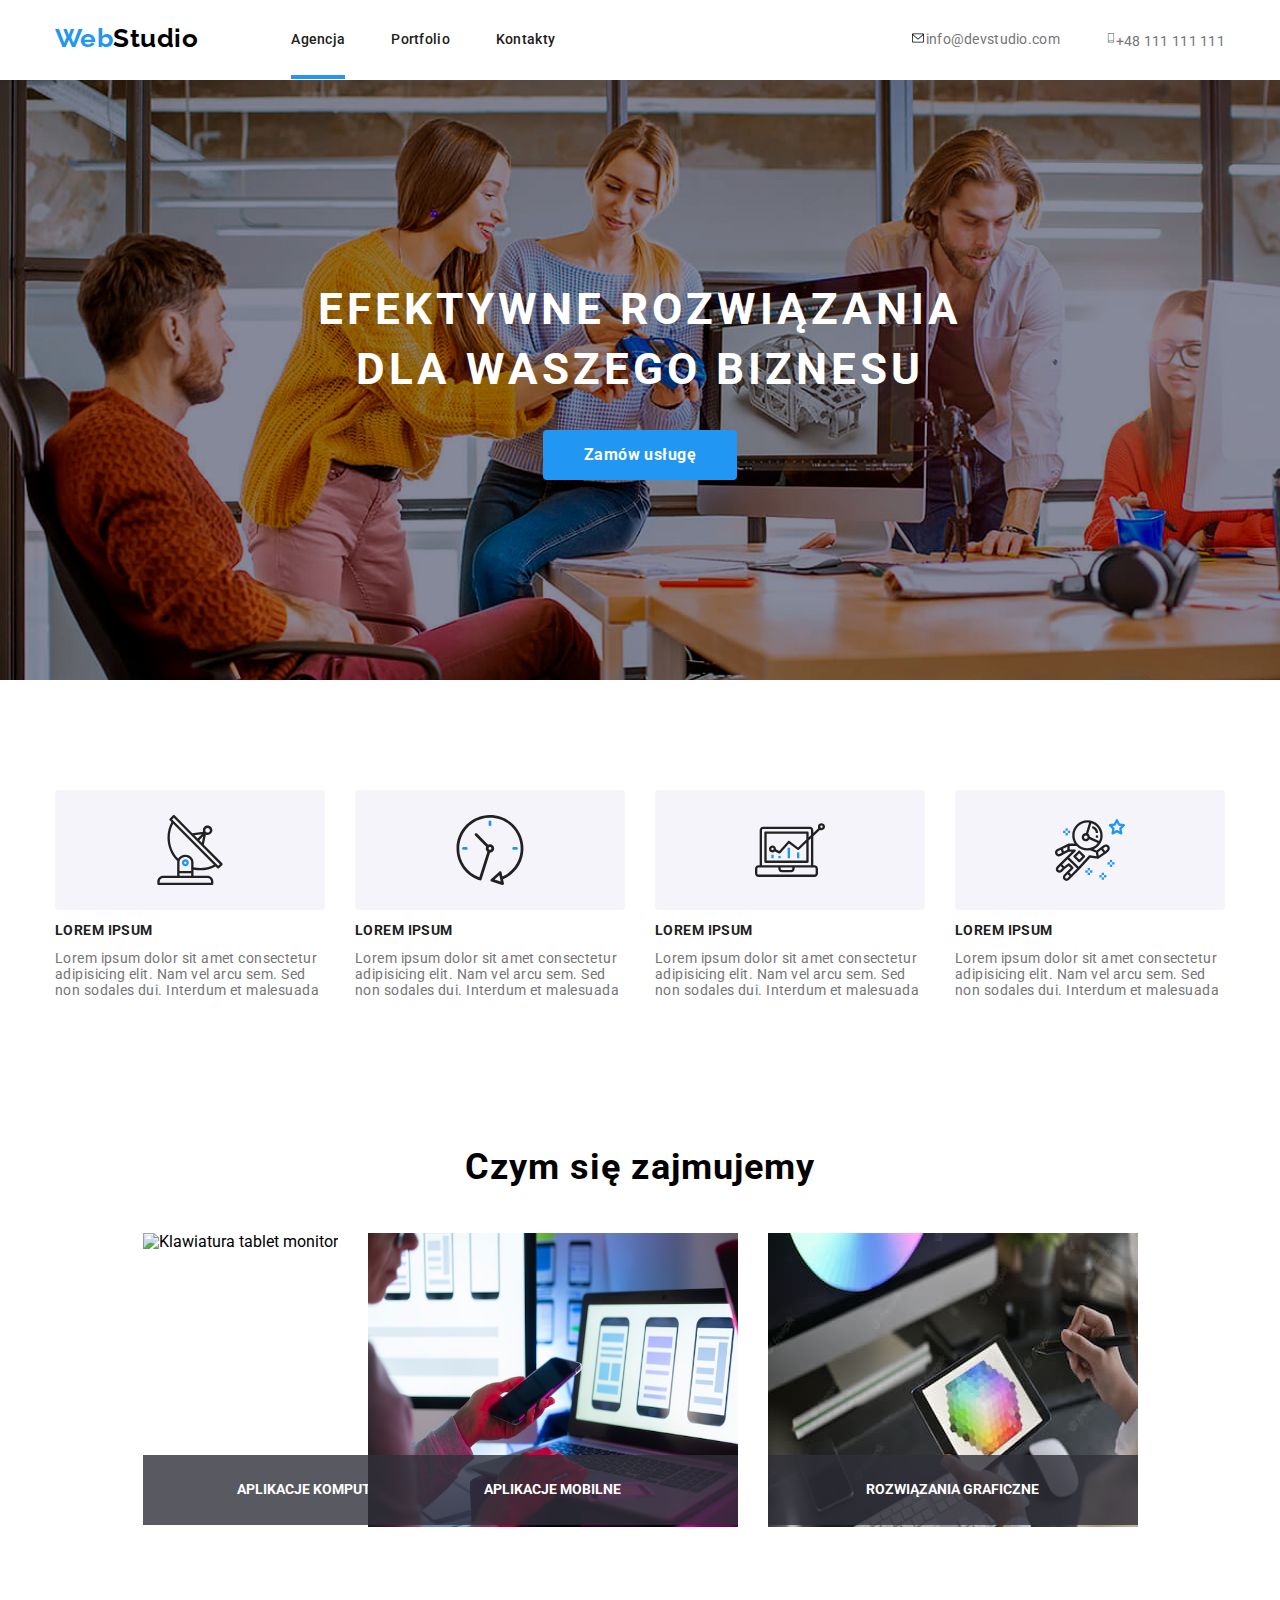
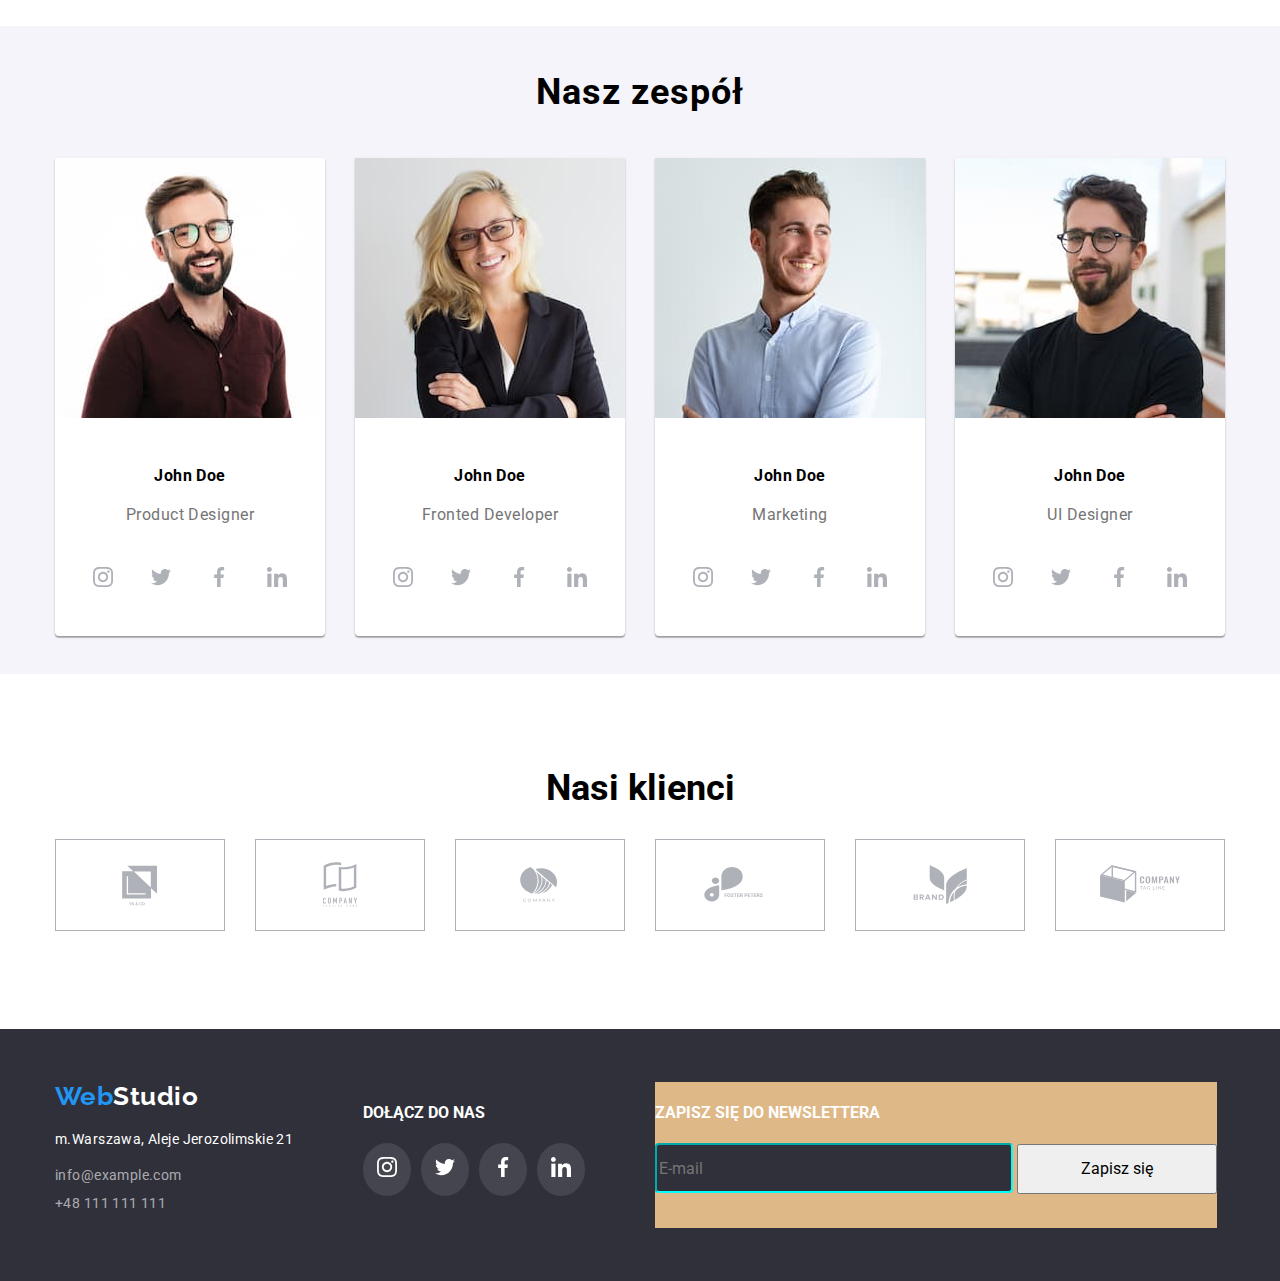
==== index.html @ 145e4785 "Add files via upload" ====
<!DOCTYPE html>
<html lang="pl">
<head>
    <meta charset="UTF-8">
    <meta http-equiv="X-UA-Compatible" content="IE=edge">
    <meta name="viewport" content="width=device-width, initial-scale=1.0">
    <title>Strona główna</title>
    <link rel="stylesheet" href="https://cdnjs.cloudflare.com/ajax/libs/modern-normalize/1.0.0/modern-normalize.min.css"/>
    <link rel="stylesheet" href="./css/styles.css" />
<link rel="preconnect" href="https://fonts.googleapis.com">
<link rel="preconnect" href="https://fonts.gstatic.com" crossorigin>
<link href="https://fonts.googleapis.com/css2?family=Raleway:wght@700&family=Roboto:wght@400;500;700;900&display=swap" rel="stylesheet">
</head>
<body>   
     <header>
        <section class="headcont">
            <div class="container">
                <div class="headerdiv">
                    <div class="headdiv">
                        <nav class="head1">
                            <a class="logoup nolink" href="./index.html">
                                <span class="logoup11">Web</span>
                                <span class="logoup12">Studio</span>
                            </a>
                            <ul>             
                                <li><a class="logoup2 nolink nolink-line" href="Agencja">Agencja</a></li>
                                <li><a class="logoup2 nolink" href="portfolio.html">Portfolio</a></li>
                                <li><a class="logoup2 nolink" href="kontakty">Kontakty</a></li>
                            </ul>
                        </nav>
                    </div>
                    <div class="headdiv">
                        <nav class="head2">
                            <ul class="head2list">
                                <li class="nolink-mail"><svg width="16px" height="12px"><use href="./images/icons.svg#icon-envelope"></use></svg><a class="logoup3 nolink" href="mailto:info@devstudio.com">info@devstudio.com</a></li>
                                <li><svg width="10px" height="16px"><use href="./images/icons.svg#icon-smartphone"></use></svg><a class="logoup3 nolink tel-link" href="tel:+48 111 111 111">+48 111 111 111</a></li>
                            </ul>
                        </nav>
                    </div>
                </div>
            </div>
        </section>
     </header>
     <main>
        <section class="sec1">
            <div class="container">
                <div class="div1sec1">
                    <div class="div1box">
                        <h1>efektywne rozwiązania dla waszego biznesu</h1>
                        <button class="sec1-button" type="button" data-modal-open>Zamów usługę</button>
                        <div class="backdrop is-hidden" data-modal>
                            <div class="modal">
                                <button class="modal-button-close" data-modal-close><span><svg width="11px" height="11px"><use href="/images/icons.svg#icon-vector"></use></svg></span></button>
                                <div class="modal-head">
                                    <h2>Zostaw swoje dane w formularzu poniżej</h2>
                                </div>                            
                                <div class="modal-one-div">
                                    <ul>
                                        <li>
                                            <form class="form-one">
                                                <fieldset class="fieldset">
                                                    <label class="label-one" for="name">Imię</label>
                                                    <svg class="label-one-svg" width="12px" height="12px"><use href="/images/icons.svg#icon-vector-name"></use></svg>
                                                    <input class="input-one"
                                                        type="text"
                                                        placeholder=""
                                                        id="name"
                                                    />
                                                </fieldset>
                                            </form>
                                        </li>
                                        <li>
                                            <form class="form-one">
                                                <fieldset class="fieldset">
                                                    <label class="label-one" for="name">Telefon</label>
                                                    <svg class="label-one-svg" width="13px" height="13px"><use href="/images/icons.svg#icon-vector-phone"></use></svg>
                                                    <input class="input-one"
                                                        type="text"
                                                        placeholder=""
                                                        id="name"
                                                    />
                                                </fieldset>
                                            </form>
                                        </li>
                                        <li>
                                            <form class="form-one">
                                                <fieldset class="fieldset">
                                                    <label class="label-one" for="name">Email</label>
                                                    <svg class="label-one-svg" width="15px" height="12px"><use href="/images/icons.svg#icon-vector-mail"></use></svg>
                                                    <input class="input-one"
                                                        type="text"
                                                        placeholder=""
                                                         id="name"
                                                    />
                                                </fieldset>
                                            </form>
                                        </li>
                                        <li>
                                            <form class="form-one">
                                                <fieldset class="fieldset-sec">
                                                    <label class="label-one" for="name">Komentarz</label>
                                                    <input class="input-sec"
                                                        type="text"
                                                        placeholder="tutaj cos trzeba manna"
                                                         id="name"
                                                    />
                                                </fieldset>
                                            </form>
                                        </li>
                                    </ul>
                                </div>
                                <div class="modal-two-div">
                                    <ul>
                                        <li><button width="40px" height="40px" background-color="black"></button></li>
                                        <li><p>oświadczam iz akceptuję<span>regulamin</span>i<span>poiltykę prywatności.</span></p></li>
                                    </ul>
                                </div>
                                <div class="modal-three-div">
                                    <button width="100px" height="200px">texsty iuu</button>
                                </div>                                
                            </div>
                        </div>
                    </div>
                </div>
            </div>
        </section>
        <section class="loremlistcont">
            <div class="container">
                <div class="loremlist">
                    <h2>h2niewidocznyh2</h2>
                    <ul>
                        <li>
                            <div class="lorembox">
                                <svg width="70px" height="70px"><use href="./images/icons.svg#icon-antenna"></use></svg>
                            </div>
                            <h3>Lorem ipsum</h3>
                            <p>Lorem ipsum dolor sit amet consectetur adipisicing elit.
                                Nam vel arcu sem. Sed non sodales dui. Interdum et malesuada</p>
                        </li>
                        <li>
                            <div class="lorembox">
                                <svg width="70px" height="70px"><use href="./images/icons.svg#icon-clock"></use></svg>
                            </div>
                            <h3>Lorem ipsum</h3>
                            <p>Lorem ipsum dolor sit amet consectetur adipisicing elit.
                                Nam vel arcu sem. Sed non sodales dui. Interdum et malesuada</p>
                        </li>
                        <li>
                            <div class="lorembox">
                                <svg width="70px" height="70px"><use href="./images/icons.svg#icon-diagram"></use></svg>
                            </div>
                            <h3>Lorem ipsum</h3>
                            <p>Lorem ipsum dolor sit amet consectetur adipisicing elit.
                                Nam vel arcu sem. Sed non sodales dui. Interdum et malesuada</p>
                        </li>
                        <li>
                            <diV class="lorembox">
                                <svg width="70px" height="70px"><use href="./images/icons.svg#icon-astronaut"></use></svg>
                            </diV>
                            <h3>Lorem ipsum</h3>
                            <p>Lorem ipsum dolor sit amet consectetur adipisicing elit.
                                Nam vel arcu sem. Sed non sodales dui. Interdum et malesuada</p>
                        </li>
                    </ul>
                </div>
            </div>
        </section>
        <section class="loremimg">
            <div class="container">
                <div class="loremimgdiv">
                    <h2>Czym się zajmujemy</h2>
                    <ul>
                        <li>
                            <img
                            src="images/pic1.jpg"
                            alt="Klawiatura tablet monitor"
                            width="370"
                            height="294"
                            />
                            <div class="lorem-img-foot">
                                <h3>aplikacje komputerowe</h3>
                            </div>
                        </li>
                        <li>
                            <img
                            src="images/pic2.jpg"
                            alt="smartfon laptop"
                            width="370"
                            height="294"
                            />
                            <div class="lorem-img-foot">
                                <h3>aplikacje mobilne</h3>
                            </div>
                        </li>
                        <li>
                            <img
                            src="images/pic3.jpg"
                            alt="tablet"
                            width="370"
                            height="294"
                            />
                            <div class="lorem-img-foot">
                                <h3>rozwiązania graficzne</h3>
                            </div>
                        </li>
                    </ul>
                </div>
            </div>
        </section>
        <section class="teamcont">
            <div class="container">
                <div class="teamdiv">
                    <h2>Nasz zespół</h2>
                    <ul class="teamdivdown">
                        <li>
                            <img src="images/img1.jpg" 
                                alt="mężczyzna" 
                                width="270"
                                height="260"                  
                            />
                            <h3>John Doe</h3>
                            <p>Product Designer</p>
                            <ul class="teamdivsvg">
                                <li><svg width="20px" height="20px"><use href="./images/icons.svg#icon-instagram"></use></svg></li>
                                <li><svg width="20px" height="20px"><use href="./images/icons.svg#icon-twitter"></use></svg></li>
                                <li><svg width="20px" height="20px"><use href="./images/icons.svg#icon-facebook"></use></svg></li>
                                <li><svg width="20px" height="20px"><use href="./images/icons.svg#icon-linkedin"></use></svg></li>
                            </ul>
                        </li>
                        <li>
                            <img src="images/img2.jpg" 
                                alt="kobieta" 
                                width="270"
                                height="260"                  
                            />
                            <h3>John Doe</h3>
                            <p>Fronted Developer</p>
                            <ul class="teamdivsvg">
                                <li><svg width="20px" height="20px"><use href="./images/icons.svg#icon-instagram"></use></svg></li>
                                <li><svg width="20px" height="20px"><use href="./images/icons.svg#icon-twitter"></use></svg></li>
                                <li><svg width="20px" height="20px"><use href="./images/icons.svg#icon-facebook"></use></svg></li>
                                <li><svg width="20px" height="20px"><use href="./images/icons.svg#icon-linkedin"></use></svg></li>
                            </ul>
                        </li>
                        <li>
                            <img src="images/img3.jpg" 
                                alt="mężczyzna" 
                                width="270"
                                height="260"                  
                            />
                            <h3>John Doe</h3>
                            <p>Marketing</p>
                            <ul class="teamdivsvg">
                                <li><svg width="20px" height="20px"><use href="./images/icons.svg#icon-instagram"></use></svg></li>
                                <li><svg width="20px" height="20px"><use href="./images/icons.svg#icon-twitter"></use></svg></li>
                                <li><svg width="20px" height="20px"><use href="./images/icons.svg#icon-facebook"></use></svg></li>
                                <li><svg width="20px" height="20px"><use href="./images/icons.svg#icon-linkedin"></use></svg></li>
                            </ul>
                        </li>
                        <li>
                            <img src="images/img4.jpg" 
                                alt="mężczyzna" 
                                width="270"
                                height="260"                  
                            />
                            <h3>John Doe</h3>
                            <p>UI Designer</p>
                            <ul class="teamdivsvg">
                                <li><svg width="20px" height="20px"><use href="./images/icons.svg#icon-instagram"></use></svg></li>
                                <li><svg width="20px" height="20px"><use href="./images/icons.svg#icon-twitter"></use></svg></li>
                                <li><svg width="20px" height="20px"><use href="./images/icons.svg#icon-facebook"></use></svg></li>
                                <li><svg width="20px" height="20px"><use href="./images/icons.svg#icon-linkedin"></use></svg></li>
                            </ul>
                        </li>
                    </ul>
                </div>
            </div>
        </section>
        <section class="castomerscont">
            <div class="container">
                <div class="castomerscontdiv">
                    <h2>Nasi klienci</h2>
                    <ul>
                        <li><svg width="170px" height="92px"><use href="./images/icons.svg#logo1"></use></svg></li>
                        <li><svg width="170px" height="92px"><use href="./images/icons.svg#icon-Logo2"></use></svg></li>
                        <li><svg width="170px" height="92px"><use href="./images/icons.svg#icon-Logo3"></use></svg></li>
                        <li><svg width="170px" height="92px"><use href="./images/icons.svg#icon-Logo4"></use></svg></li>
                        <li><svg width="170px" height="92px"><use href="./images/icons.svg#icon-Logo5"></use></svg></li>
                        <li><svg width="170px" height="92px"><use href="./images/icons.svg#icon-Logo6"></use></svg></li>
                    </ul>
                </div>
            </div>
        </section>
     </main>
     <footer>
        <section class="footcont">
            <div class="container">
                <div class="footdiv">
                    <div class="footdivone">
                        <a class="logodown nolink" href="./index.html">
                            <span class="logodown11">Web</span>
                            <span class="logodown12">Studio</span>
                        </a>
                        <ul class="logodownlist">
                            <li><address><p class="logodown2 downaddres nolink">m.Warszawa, Aleje Jerozolimskie 21</p></address></li>
                            <li><a class="logodown2 downkontakt nolink" href="mailto:info@example.com">info@example.com</a></li>
                            <li><a class="logodown2 downkontakt nolink" href="tel:+48 111 111 111">+48 111 111 111</a></li>
                        </ul>
                    </div>
                    <div class="footdivtwo">
                        <h4>dołącz do nas</h4>
                        <ul class="">
                            <li><svg width="20px" height="20px"><use href="./images/icons.svg#icon-instagram2"></use></svg></li>
                            <li><svg width="20px" height="20px"><use href="./images/icons.svg#icon-twitter2"></use></svg></li>
                            <li><svg width="20px" height="20px"><use href="./images/icons.svg#icon-facebook2"></use></svg></li>
                            <li><svg width="20px" height="20px"><use href="./images/icons.svg#icon-linkedin2"></use></svg></li>
                        </ul>
                    </div>
                    <div class="foot-div-three">
                        <h4>zapisz się do newslettera</h4>
                        <input
                        type=""
                        placeholder="E-mail"
                        id="">
                        <button>Zapisz się</button>

                    </div>
                </div>
            </div>
        </section>

     </footer>
     <script src="./js/modal.js"></script>
</body>
</html>
---- css/styles.css ----
/* KOLORY  */
:root {
    --color1: rgba(175, 177, 184, 1);
    --color-blue: rgba(33, 150, 243, 1);
}


.container {
    margin: 0 auto;
    inline-size: 100%;
    max-inline-size: 1200px;
    padding: 0 15px;
}

                        /* HEADER  */


.nolink {
    text-decoration: none;
    position: relative;
}
.nolink-line::after {
    content:"";
    position: absolute;
    background-color: var(--color-blue);
    left: 0;
    width: 100%;
    height: 4px;
    bottom: -32px;

}
.headcont {
    /* background-color: aqua; */
    height: 80px;
    display: flex;
    align-items: center;
    
}
.headerdiv {
    display: flex;
    justify-content: space-between;
    font-family: 'Roboto', sans-serif;
}
.headdiv {
    /* background-color:bisque; */
    /* display: inline; */
    /* display: flex; */
}
.headdiv ul {
    list-style: none;
    padding: 0;
    display: flex;
    gap: 46px;
    text-decoration: none;
}
.logohead {
    text-decoration: none;
}
.logoright {
    text-decoration: none;
}

.head1 {
    display: flex;
    align-items: center;
    /* flex-direction: row; */
    /* align-items: baseline; */
    gap: 93px;
    
}
.head2 {
    /* background-color: darkslateblue; */
    
}
.head2list {
    /* background-color: cornsilk; */
}
.logoup {
    font-family: 'Raleway', sans-serif;
    font-size: 26px;
    font-weight: 700;
    letter-spacing: 0.03rem;
    display: flex;
}

.logoup11 {
    color: #2196F3;
}
.logoup12 {
    color: #000000;
}
.logoup2 {
    color: #212121;
    font-weight: 500;
    font-size: 14px;
    line-height: 0.875px;
    /* line-height: 16px; */
    letter-spacing: 0.02em;
}
.logoup3 {
    color: #757575;
    font-size: 500;
    font-size: 14px;
    line-height: 0.875;
    /* line-height: 16px; */
    letter-spacing: 0.02em;
}
.logoup2:hover {
    color: #2196F3;
}
.logoup3:hover {
    color: #2196F3;
}
.nolink-mail {
    /* background-color: darkseagreen; */
    /* gap: 30px; */
    /* position: relative; */
}
.nolink-mail::after {
    background-color: darkred;
    width: 100%;
    height: 100%;
}
/* .nolink-mail::before {
    content: url();
    position: absolute;
    width: 16px;
    height: 12px;
    background-image: url(/images/icons.svg#icon-envelope);
    fill:#000000;
    background-color: #757575;
} */


                        /* FOOTER  */



.footcont {
    height: 252px;
    background-color: #2F303A;
    display: flex;
    /* justify-content:left; */
    align-items: center;
}
.footdiv {
    font-family: 'Roboto', sans-serif;
    /* background-color: blueviolet; */
    display: flex;
    gap: 70px;
    

}

.footdivone {
    /* background-color: blanchedalmond; */
}
.logodown {
    font-family: 'Raleway', sans-serif;
    font-size: 26px;
    font-weight: 700;
    letter-spacing: 0.03rem;
    display: flex;
}

.logodown11 {
    color: #2196F3;
}
.logodown12 {
    color: #ffffff;
}
.logodownlist li {
    margin-top: 9px;
}
.downaddres {
    color: #ffffff;
    font-style: normal;
    font-size: 14px;
    line-height: 1.71;
    /* line-height: 24px; */
    letter-spacing: 0.03em;

}
.downkontakt {
    color: rgba(255, 255, 255, 0.6);
    font-size: 14px;
    line-height: 0.583;
    /* line-height: 24px; */
    letter-spacing: 0.03em;

}
.logodown2:hover {
    color: #2196F3;
}
.footdivone ul {
    list-style: none;
    text-decoration: none;
    padding: 0;
}

.footdivtwo {
    /* background-color: coral; */
}
.footdivtwo h4 {
    text-transform: uppercase;
    color: #ffffff;
}
.footdivtwo ul {
    list-style: none;
    padding: 0;
    display: flex;
    gap: 10px;
}
.footdivtwo li {    
    padding: 14px;
    /* border: 1px solid red; */
    border-radius: 50%;
    background-color: rgba(255, 255, 255, 0.1);
}
.footdivtwo li:hover {
    background-color: #2196F3;
}

.footdivtwo svg {
    
}
.footdown li {}


.foot-div-three {
    background-color: burlywood;
}
.foot-div-three h4 {
    text-transform: uppercase;
    color: #ffffff;
}
.foot-div-three input {
    width: 358px;
    height: 50px;
    border-radius: 4px;
    border-color: aqua;
    background-color:#2F303A;
}
.foot-div-three button {
    width: 200px;
    height: 50px;
}



                        /* MAIN  */

                        /* SEKCJA 1 */

.sec1 {
    /* background-color: dimgray; */
    background: #2F303A;
    background-image: url(/images/imgback.jpg);
    background-size: cover;
    background-repeat: no-repeat;
    /* background-color: rgba(47, 48, 58, 1); */
    height: 600px;
    display: flex;
    align-items: center;
    justify-content: center;
}


.div1sec1 {
    text-align: center;
    align-items: center;
}
.div1box {
    /* align-items: center; */
    font-family: 'Roboto', sans-serif;
    /* max-width: 696px; */
}
.div1sec1 h1 {

    text-transform: uppercase;
    letter-spacing: 0.25rem;
    /* line-height: 60px; */
    font-size: 44px;
    line-height: 1.36;
    color: #FFFFFF; 
    margin: 0 auto 30px auto;
    max-inline-size: 696px;
}
.sec1-button {
    font-size: 16px;
    font-weight: 700;
    color:#FFFFFF;
    background-color: #2196F3;
    cursor: pointer;
    padding: 10px 41px;
    border-radius: 4px;  
    border: none;
    letter-spacing: 0.03em;
    font-family: inherit;
    line-height:1.875;
}







             /* MODAL  */
.backdrop {
    position: fixed;
    left: 0;
    top: 0;
    width: 100%;
    height: 100%;
    background-color: rgba(0 0 0/ .2 );
    transition: transform 0.25s;
    display: flex;

}
.is-hidden {
    /* display: none; */
    transform: translateX(-100%);
}
.modal {
    font-family: 'Roboto', sans-serif;
    width: 528px;
    height: 581px;
    border-radius: 4px;
    background-color: #ffffff;
    margin: auto;
    position: relative;

}
.modal-button-close {
    cursor: pointer;
    width: 30px;
    height: 30px;
    border-radius: 50%;
    background-color: #ffffff;
    border-color: rgba(0, 0, 0, 0.1);
    position: absolute;
    right: 8px;
    top: 8px;
    
}

.modal-head {
    background-color: burlywood;
    margin-top: 40px;
}
.modal-head h2 {
    font-size: 20px;
}


.modal-one-div ul {
    list-style: none;
    padding: 0;
}
.modal-one-div li {
    margin-top: 28px;
}
.form-one {
    background-color: darkgreen;
    display: flex;
    justify-content: center;
}
.fieldset {
    background-color: chocolate;
    border-color: var(--color-blue);
    border-radius: 4px;
    margin: 0;
    padding: 0;
    border: 0;
    width: 448px;
    height: 40px;
    display: flex;
    align-items: center;
    position: relative;
}
.fieldset-sec {
    background-color: rgb(30, 57, 210);
    border-color: var(--color-blue);
    border-radius: 4px;
    margin: 0;
    padding: 0;
    border: 0;
    width: 448px;
    height: 120px;
    display: flex;
    align-items: center;
    position: relative;
}

.input-one {
    margin-left: 15px;
    width: 150px;
    height: 16px;
    border-radius: 4px;
    border-color: goldenrod;
}

.input-sec {
    font-size: 12px;
    text-align:start;
    width: 416px;
    height: 96px;
    margin-left: 15px;
    /* width: 150px;
    height: 16px; */
    border-radius: 4px;
    border-color: goldenrod;
}
.label-one {
    position: absolute;
    top: -16px;
    font-size: 12px;
}
.label-one-svg {
    margin-left: 15px;
}

.modal-two-div {
    background-color: antiquewhite;
}
.modal-two-div ul {
    list-style: none;
    display: flex;
    align-items: center;
}



.modal-three-div {
    background-color: aquamarine;
}
.modal-three-div button {
    width: 200px;
    height: 50px;
    border-radius: 4px;
    font-family: inherit;
    font-size: 16px;
    background-color: rgba(33, 150, 243, 1);
    color: #ffffff;
}











                        /* SEKCJA 2 */






.loremlistcont {
    /* background-color: beige; */
    display: flex;
    justify-content: center;
    align-items: center;
    margin-top: 94px;
    /* margin-bottom: 94px; */
}
.loremlist {
    font-family: 'Roboto', sans-serif;
    /* display: block; */
    
}
.loremlist h2 {
    display: none;

}
.loremlist ul {
    /* background-color: #486548; */
    list-style: none;
    display: flex;
    padding: 0;
    gap: 30px;
}
.loremlist h3 {
    color: #212121;
    font-size:14px;
    line-height: 0.875;
    /* line-height: 16px; */
    letter-spacing: 0.03em;
    text-transform: uppercase;
    /* margin-block-end: 10px; */
}
.loremlist p {
    color: #757575;
    font-size: 14px;
    letter-spacing: 0.03em;

}
.loremlist li {
    /* background-color: #457812; */
    /* width: 270px; */

}

.lorembox {
    /* background-color: #254721; */
    display: flex;
    justify-content: center;
    align-items: center;
    width: 270px;
    height: 120px;
    background: #F5F4FA;
    border-radius: 4px;
}



                        /* SEKCJA 3 */



.loremimg {
    margin-top: 94px;
    /* background-color:darkgrey; */
    display: flex;
    justify-content: center;
}
.loremimgdiv {
    /* background-color: gold; */
    font-family: 'Roboto', sans-serif;
    text-align: center;
}
.loremimgdiv h2 {
    font-size: 36px;
    /* line-height: 42px; */
    line-height: 0.857;
    letter-spacing: 0.03em;
    margin-block-end: 50px;
}
.loremimgdiv ul {
    list-style: none;
    display: flex;
    justify-content: center;
    gap: 30px;
    padding: 0;
    margin-bottom: 94px;
}
.loremimgdiv img {
    position: relative;
}
.lorem-img-foot {
    /* background-color: darksalmon; */
    background-color: rgba(47, 48, 58, 0.8);
    width: 370px;
    height: 70px;
    position: absolute;
    /* z-index: 1; */
    top: 1455px;
    display: flex;
    align-items: center;
    justify-content: center;
}
.lorem-img-foot h3 {
    color: rgba(255, 255, 255, 1);
    text-transform: uppercase;
    font-size: 14px;
    line-height: 0.85;
}




                        /* SEKCJA 4 */




.teamcont {
    /* background-color: blanchedalmond; */
    background: #F5F4FA;
    display: flex;
    justify-content: center;
    align-items: center;
    height: 648px;
}
.teamdiv {
    /* margin-block: 94px; */
    /* background-color: rgb(121, 45, 45); */
    font-family: 'Roboto', sans-serif;
}
.teamdivdown {
    gap: 30px;
}
.teamdiv h2 {
    text-align: center;
    font-size: 36px;
    line-height: 0.857;
    /* line-height: 42px; */
    letter-spacing: 0.03em;
    margin-block-end: 50px;
}
.teamdiv ul {
    list-style: none;
    display: flex;
    justify-content: center;
    /* gap: 30px; */
    padding: 0;
}

.teamdiv li {
    box-shadow: 0px 1px 3px rgba(0, 0, 0, 0.12), 0px 1px 1px rgba(0, 0, 0, 0.14), 0px 2px 1px rgba(0, 0, 0, 0.2);
    border-radius: 0px 0px 4px 4px;
    background-color: #ffffff;
    text-align: center;
}

.teamdiv h3 {
    font-size: 16px;
    line-height: 0.842;
    /* line-height: 19px; */
    letter-spacing: 0.03em;
    padding-top: 30px;
    padding-bottom: 10px;
}
.teamdiv p {
    font-size: 16px;
    line-height: 0.842;
    /* line-height: 19px; */
    letter-spacing: 0.03em;
    color:#757575;
    padding-bottom: 16px;
}

.teamdivsvg {
    /* background-color: cadetblue; */
    margin-bottom: 30px; 
    gap: 10px;
}
.teamdivsvg li {
    /* border: 1px solid rgb(152, 146, 158); */
    border-radius: 50%;
    padding: 14px;
    box-shadow: none;
    }
.teamdivsvg li:hover {
    background-color: #2196F3;
    fill: #ffffff;
}
.teamdivsvg li:hover svg {
    fill: #ffffff;
}
.teamdivsvg svg {
    fill: #AFB1B8;
}
/* .teamdivsvg svg:hover {
    fill: #FFFFFF;
    fill: blueviolet;
} */









                        /* SEKCJA 5 */
.castomerscont {
    /* background-color: aquamarine; */
    font-family: 'Roboto', sans-serif;
    /* height: 350px; */
    display: flex;
    justify-content: center;
    align-items: center;
}
.castomerscontdiv {
    /* background-color: azure; */
    text-align: center;
    margin: 94px 0;
}
.castomerscontdiv h2 {
    font-size: 36px;
}
.castomerscontdiv ul {
    /* background-color: bisque; */
    list-style: none;
    padding: 0;
    display: flex;
    justify-content: space-between;
}
.castomerscontdiv svg {
    border:1px solid #AFB1B8;
    fill: #AFB1B8;
}
.castomerscontdiv svg:hover {
    border: solid 1px #2196F3;
    fill: var(--color-blue);
    /* fill: #2196f3; */
}





                            /* PORTFOLIO  */


                            /* SEKCJA 1  */


/* .booooo
.opppp
.ppppppppppp
.lllllllll */
.bsection {
    font-family: 'Roboto', sans-serif;

}
.bsection ul {
    display: flex;
    justify-content: center;
    gap: 10px;
    list-style: none;
    /* padding-block-start: 80px;
    padding-block-end: 20px; */
    margin-top: 94px;
    margin-bottom: 50px;
}
.bsection button {
    font-weight: 500;
    cursor: pointer;
    background-color: #F5F4FA;
    padding: 12px;
    border-radius: 4px;  
    border: none;
    letter-spacing: 0.03em;
    font-family: inherit;
    font-size: 16px;
    line-height: 0.615;
    /* line-height: 26px; */
}
.bsection button:hover {
    background-color: #2196F3;
    color: #FFFFFF;
}
.bsection button:focus {
    box-shadow: 0px 3px 1px rgba(0, 0, 0, 0.1), 0px 1px 2px rgba(0, 0, 0, 0.08), 0px 2px 2px rgba(0, 0, 0, 0.12);
}
                                /* SEKCJA 2  */
.wrap {
    /* background-color: antiquewhite; */
    display: flex;
    font-family: 'Roboto', sans-serif;
}
.wrap ul {
    display: flex;
    flex-wrap: wrap;
    margin-bottom: 94px;
    list-style: none;
    padding: 0;
    gap: 30px;
}
.wrap li {
    flex-basis: calc(100%/3);
    margin-bottom: 30px;
    max-width: 370px;        

}
.wrap li:hover {
    box-shadow: 0px 1px 1px rgba(0, 0, 0, 0.12), 0px 4px 4px rgba(0, 0, 0, 0.06), 1px 4px 6px rgba(0, 0, 0, 0.16);
}
.portimg {
    position: relative;
    width: 370px;
    height: 294px;
    overflow: hidden;
}
.portimg:hover .overlay {
    transform: translatey(0);
    background-color: rgba(33, 150, 243, 0.9);
    /* background-color: blueviolet; */
}                     
.wraptext {
    background-color: #ffffff;
    border: 1px solid #EEEEEE;
    width: 370px;
    height: 110px;
    padding: 20px 24px 20px 24px;
}
.wrap h3 {
    /* margin-inline-start: 30px; */
    font-size: 18px;
    /* line-height: 36px; */
    line-height: 0.5;
    letter-spacing: 0.06em;
    /* margin-bottom: 4px; */
}
.wrap p {
    /* margin-inline-start: 30px; */
    color: #757575;
    font-size: 16px;
    line-height: 0.533;
    /* line-height: 30px; */
    letter-spacing: 0.03em;
}

.overlay {
    position: absolute;
  top: 0;
  left: 0;
  /* width: 370px;
  height: 294px; */
  padding: 49px 45px 49px 24px;

  transform: translatey(100%);
  transition: transform 250ms ease;
}
.overlay > p {
    font-size: 18px;
    font-family: 'Roboto', sans-serif;
    line-height: 1.55;
    color: #ffffff;
    margin:auto;
    

}
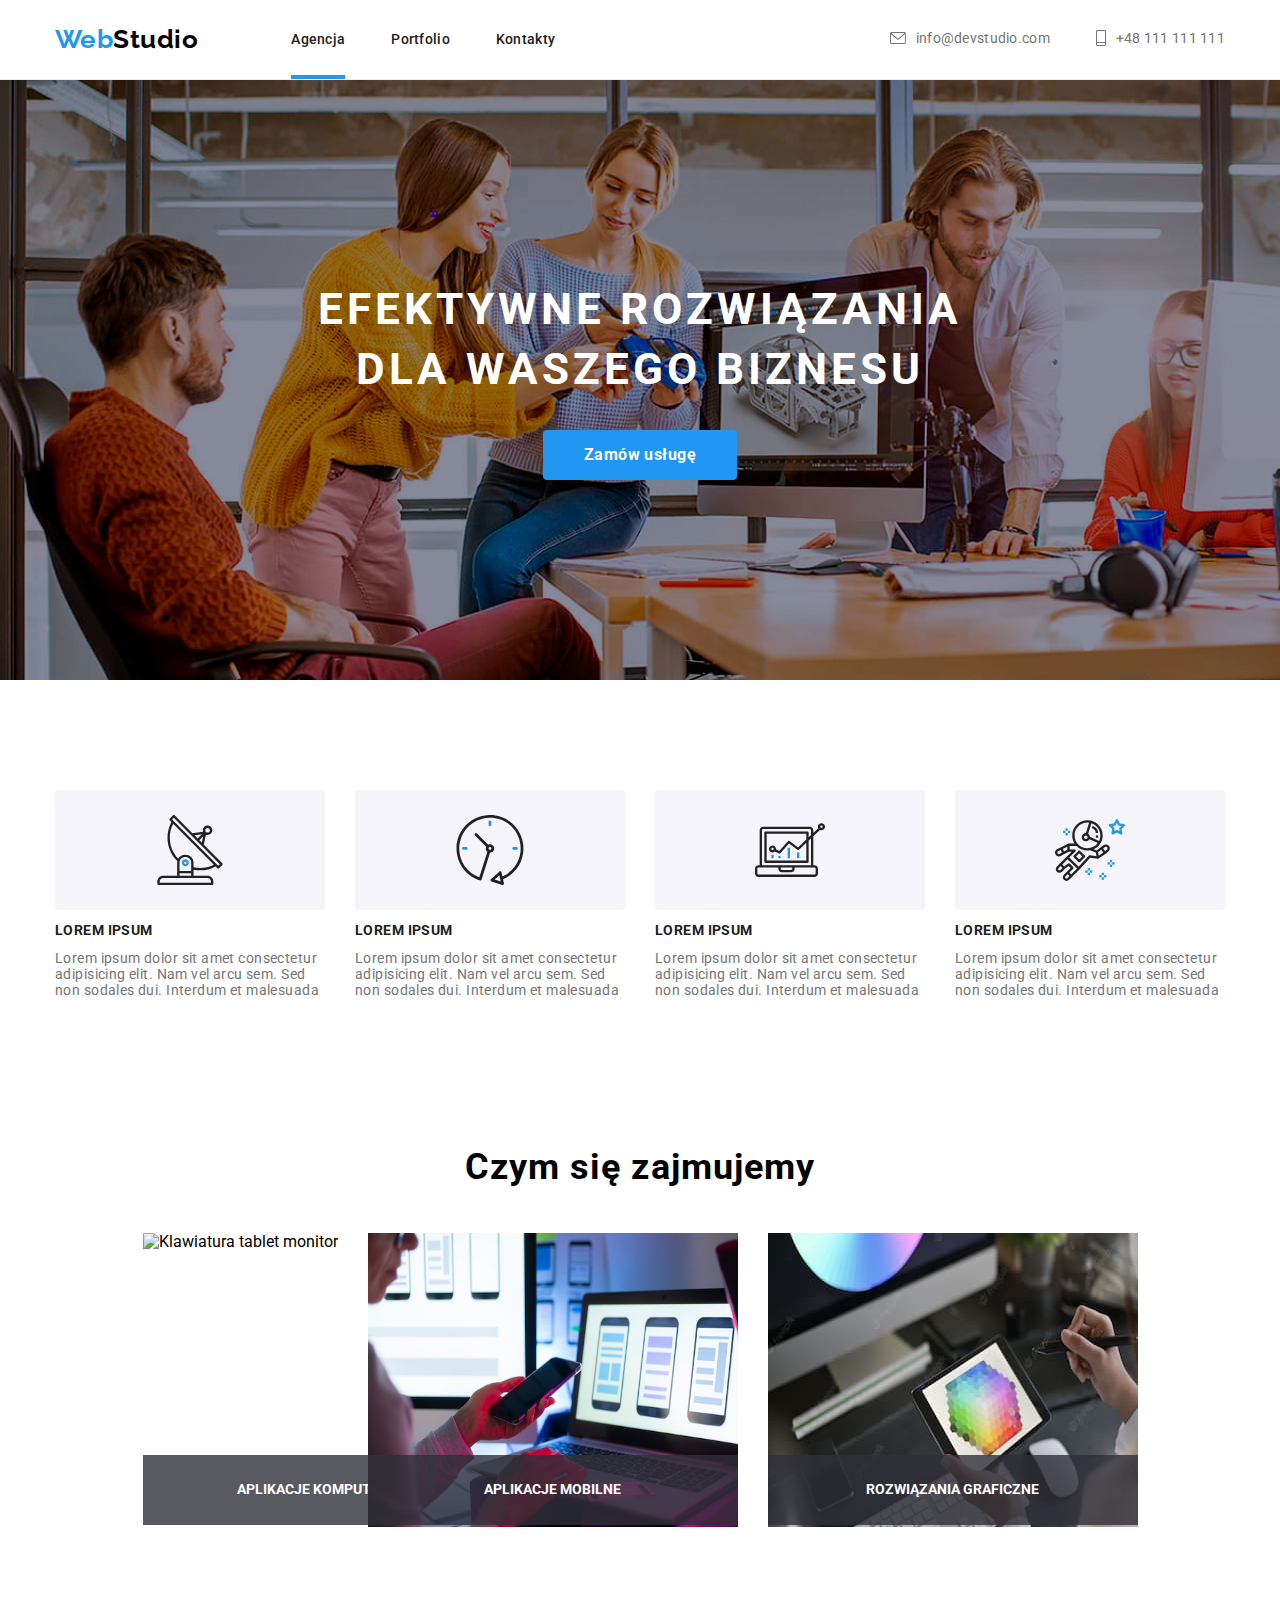
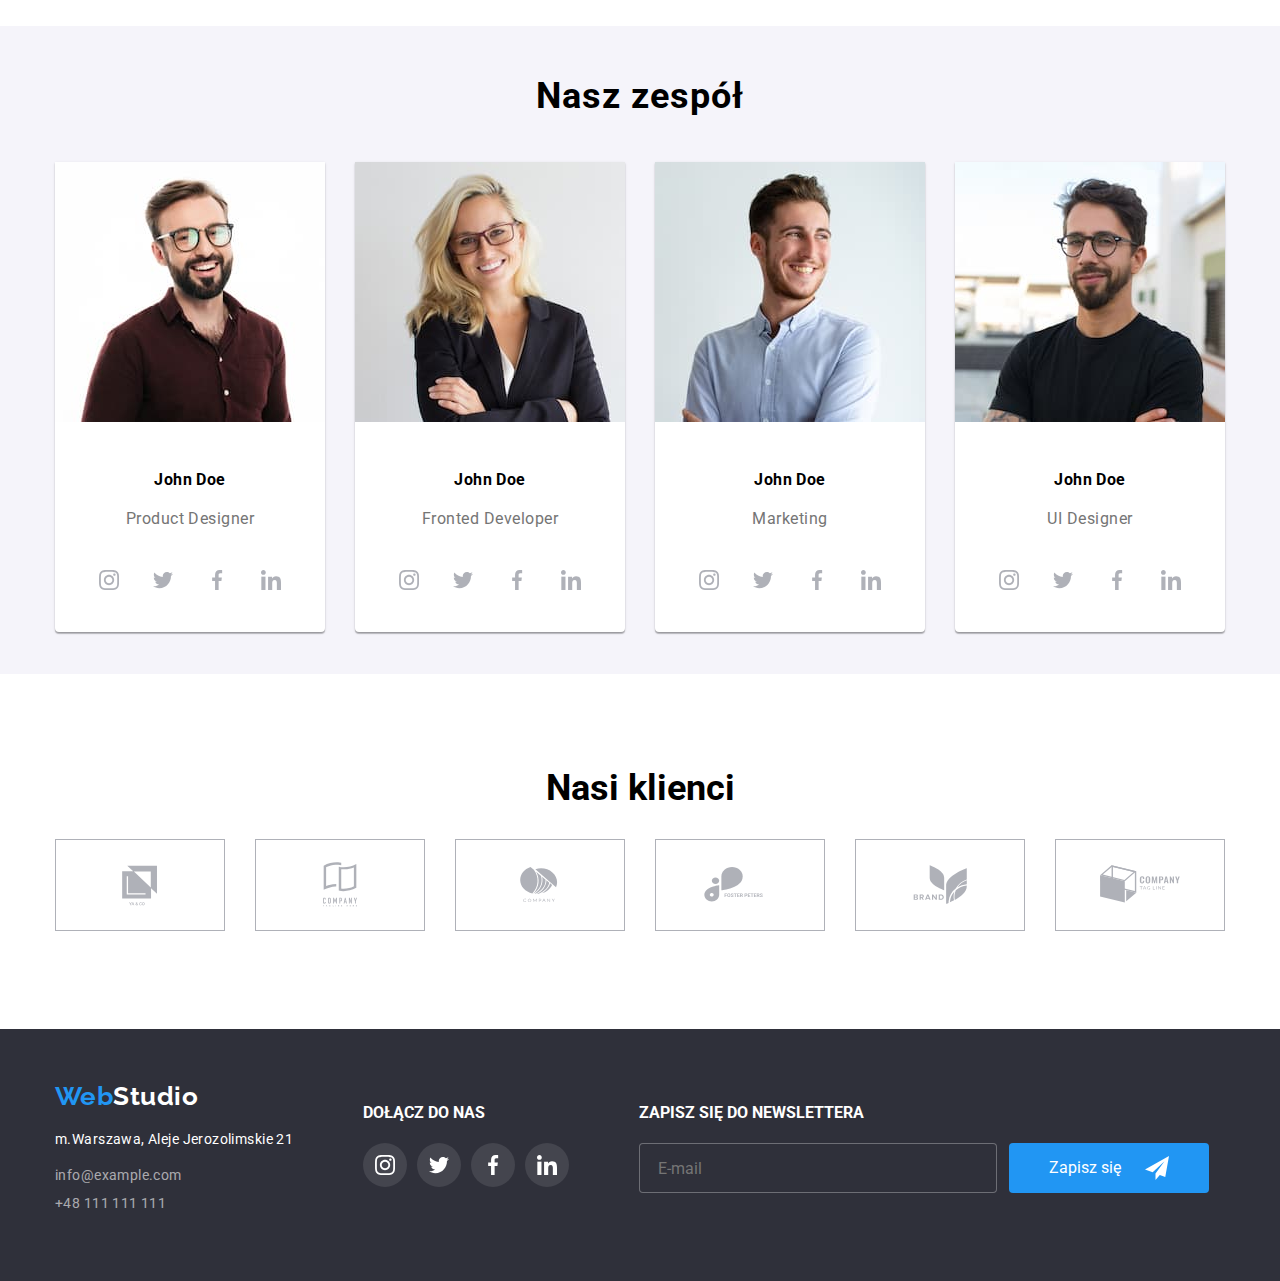
==== commit e4df17ca: "Add files via upload" ====
--- a/index.html
+++ b/index.html
@@ -32,8 +32,8 @@
                     <div class="headdiv">
                         <nav class="head2">
                             <ul class="head2list">
-                                <li class="nolink-mail"><svg width="16px" height="12px"><use href="./images/icons.svg#icon-envelope"></use></svg><a class="logoup3 nolink" href="mailto:info@devstudio.com">info@devstudio.com</a></li>
-                                <li><svg width="10px" height="16px"><use href="./images/icons.svg#icon-smartphone"></use></svg><a class="logoup3 nolink tel-link" href="tel:+48 111 111 111">+48 111 111 111</a></li>
+                                <li><svg width="16px" height="12px"><use href="./images/icons.svg#icon-mail"></use></svg><a class="logoup3 nolink" href="mailto:info@devstudio.com">info@devstudio.com</a></li>
+                                <li><svg width="10px" height="16px"><use href="./images/icons.svg#icon-phone"></use></svg><a class="logoup3 nolink" href="tel:+48 111 111 111">+48 111 111 111</a></li>
                             </ul>
                         </nav>
                     </div>
@@ -52,9 +52,60 @@
                             <div class="modal">
                                 <button class="modal-button-close" data-modal-close><span><svg width="11px" height="11px"><use href="/images/icons.svg#icon-vector"></use></svg></span></button>
                                 <div class="modal-head">
-                                    <h2>Zostaw swoje dane w formularzu poniżej</h2>
-                                </div>                            
-                                <div class="modal-one-div">
+                                    <form>
+                                        <h2>Zostaw swoje dane w formularzu poniżej</h2>
+                                        <fieldset class="fieldset">
+                                            <label class="label-one" for="name">Imię</label>
+                                            <svg class="label-one-svg" width="12px" height="12px"><use href="/images/icons.svg#icon-vector-name"></use></svg>
+                                            <input class="input-one"
+                                                type="text"
+                                                placeholder=""
+                                                id="name"
+                                            />
+                                        </fieldset>
+                                        <fieldset class="fieldset">
+                                            <label class="label-one" for="name">Telefon</label>
+                                            <svg class="label-one-svg" width="13px" height="13px"><use href="/images/icons.svg#icon-vector-phone"></use></svg>
+                                            <input class="input-one"
+                                                type="text"
+                                                placeholder=""
+                                                id="name"
+                                            />
+                                        </fieldset>
+                                        <fieldset class="fieldset">
+                                            <label class="label-one" for="name">Email</label>
+                                            <svg class="label-one-svg" width="15px" height="12px"><use href="/images/icons.svg#icon-vector-mail"></use></svg>
+                                            <input class="input-one"
+                                                type="text"
+                                                placeholder=""
+                                                 id="name"
+                                            />
+                                        </fieldset>
+                                        <fieldset class="fieldset-sec">
+                                            <label class="label-one" for="name">Komentarz</label>
+                                            <input class="input-sec"
+                                                type="text"
+                                                placeholder="Wprowadź tekst"
+                                                 id="name"
+                                            />
+                                        </fieldset>
+                                        <fieldset class="fieldset-thr">
+                                            <label class="fielset-thr-label"></label>
+                                            <input class="fieldset-thr-input" type="checkbox"/>
+                                            <p class="fieldset-thr-p">Oświadczam, iż akceptuję
+                                                <span><a class="link-span" href="#">Regulamin</a></span>
+                                                <span>i</span>
+                                                <span><a class="link-span" href="#">Poiltykę Prywatności.</a></span>
+                                            </p>
+                                        </fieldset>
+                                        <fieldset class="fieldset-thr">
+                                            <button class="fieldset-thr-btn" width="50px" height="200px">Wyślij</button>
+                                        </fieldset>
+                                        </div>
+                                    </form>
+                                    <!-- <h2>Zostaw swoje dane w formularzu poniżej</h2> -->
+                                <!-- </div>                             -->
+                                <!-- <div class="modal-one-div">
                                     <ul>
                                         <li>
                                             <form class="form-one">
@@ -101,23 +152,33 @@
                                                     <label class="label-one" for="name">Komentarz</label>
                                                     <input class="input-sec"
                                                         type="text"
-                                                        placeholder="tutaj cos trzeba manna"
+                                                        placeholder="Wprowadź tekst"
                                                          id="name"
                                                     />
                                                 </fieldset>
                                             </form>
                                         </li>
                                     </ul>
-                                </div>
-                                <div class="modal-two-div">
-                                    <ul>
-                                        <li><button width="40px" height="40px" background-color="black"></button></li>
-                                        <li><p>oświadczam iz akceptuję<span>regulamin</span>i<span>poiltykę prywatności.</span></p></li>
-                                    </ul>
-                                </div>
-                                <div class="modal-three-div">
-                                    <button width="100px" height="200px">texsty iuu</button>
-                                </div>                                
+                                </div> -->
+                                <!-- <div class="modal-two-div">
+                                    <form class="form-two">
+                                        <label></label>
+                                        <input class="modal-two-div-input" type="checkbox"/>
+                                    </form>
+                                    
+                                    <p>Oświadczam, iż akceptuję
+                                        <span><a class="link-span" href="#">Regulamin</a></span>
+                                        <span>i</span>
+                                        <span><a class="link-span" href="#">Poiltykę Prywatności.</a></span>
+                                    </p> -->
+                                    <!-- <ul>
+                                        <li><input type="checkbox"/></li>
+                                        <li><p>oświadczam iż akceptuję<span>regulamin</span>i<span>poiltykę prywatności.</span></p></li>
+                                    </ul> -->
+                                <!-- </div> -->
+                                <!-- <div class="modal-three-div">
+                                    <button width="50px" height="200px">Wyślij</button>
+                                </div>                                 -->
                             </div>
                         </div>
                     </div>
@@ -317,14 +378,27 @@
                         </ul>
                     </div>
                     <div class="foot-div-three">
-                        <h4>zapisz się do newslettera</h4>
+                        <form class="foot-div-three--form">
+                            <h4 class="foot-div-three-h4">zapisz się do newslettera</h4>
+                            <fieldset class="form-fieldset">
+                                <label class="form-label" for="name">zapisz się do newslettera</label>
+                                <input class="foot-div-three-input"
+                                    type="text"
+                                    placeholder="E-mail"
+                                    id="name"
+                                />
+                                <button class="foot-div-three-button">Zapisz się
+                                    <svg width="24px" height="24px"><use href="./images/icons.svg#icon-icon-send"></use></svg>
+                                </button>
+                            </fieldset>
+                        </form>
+                        <!-- <h4>zapisz się do newslettera</h4>
                         <input
                         type=""
                         placeholder="E-mail"
-                        id="">
-                        <button>Zapisz się</button>
-
-                    </div>
+                        id=""> -->
+                        
+                    <!-- </div> -->
                 </div>
             </div>
         </section>
--- a/css/styles.css
+++ b/css/styles.css
@@ -1,7 +1,8 @@
-/* KOLORY  */
+/* KOLORY  komponenty zasoby */
 :root {
     --color1: rgba(175, 177, 184, 1);
     --color-blue: rgba(33, 150, 243, 1);
+    --head-border: rgba(236, 236, 236, 1);
 }
 
 
@@ -16,10 +17,12 @@
 
 
 .nolink {
+    /* komponenty */
     text-decoration: none;
     position: relative;
 }
 .nolink-line::after {
+    /* komponenty */
     content:"";
     position: absolute;
     background-color: var(--color-blue);
@@ -34,6 +37,7 @@
     height: 80px;
     display: flex;
     align-items: center;
+    border-bottom: solid 1px rgba(236, 236, 236, 1);
     
 }
 .headerdiv {
@@ -61,6 +65,7 @@
 }
 
 .head1 {
+    /* modyfikator */
     display: flex;
     align-items: center;
     /* flex-direction: row; */
@@ -69,11 +74,34 @@
     
 }
 .head2 {
+    /* modyfikator */
     /* background-color: darkslateblue; */
     
 }
 .head2list {
     /* background-color: cornsilk; */
+    display: flex;
+    justify-content: center;
+    /* display: flex;
+    display: inline-flex;
+    justify-content: center;
+    align-items: center; 
+    margin-right: 10px; */
+}
+.head2list li {
+    /* background-color: blue; */
+    display: flex;
+    align-items: center;
+}
+.head2list svg{ 
+    margin-right: 10px;
+    fill: #757575;
+}
+.head2list svg:hover{
+    cursor: pointer; 
+    fill: #2196F3;
+    transition: 250ms;
+    transition-timing-function: cubic-bezier(0.4, 0, 0.2, 1);
 }
 .logoup {
     font-family: 'Raleway', sans-serif;
@@ -98,29 +126,38 @@
     letter-spacing: 0.02em;
 }
 .logoup3 {
+    /* background-color: darkgoldenrod; */
     color: #757575;
     font-size: 500;
     font-size: 14px;
     line-height: 0.875;
     /* line-height: 16px; */
     letter-spacing: 0.02em;
+    display: flex;
+    align-items: center;
 }
 .logoup2:hover {
     color: #2196F3;
+    transition: 250ms;
+    transition-timing-function: cubic-bezier(0.4, 0, 0.2, 1);
 }
 .logoup3:hover {
     color: #2196F3;
-}
-.nolink-mail {
+    transition: 250ms;
+    transition-timing-function: cubic-bezier(0.4, 0, 0.2, 1);
+}
+/* .nolink-mail { */
+    /* display: flex; */
+
     /* background-color: darkseagreen; */
     /* gap: 30px; */
     /* position: relative; */
-}
-.nolink-mail::after {
+/* } */
+/* .nolink-mail::after {
     background-color: darkred;
     width: 100%;
     height: 100%;
-}
+} */
 /* .nolink-mail::before {
     content: url();
     position: absolute;
@@ -191,6 +228,8 @@
 }
 .logodown2:hover {
     color: #2196F3;
+    transition: 250ms;
+    transition-timing-function: cubic-bezier(0.4, 0, 0.2, 1);
 }
 .footdivone ul {
     list-style: none;
@@ -211,14 +250,21 @@
     display: flex;
     gap: 10px;
 }
-.footdivtwo li {    
-    padding: 14px;
+.footdivtwo li {
+    width: 44px;
+    height: 44px;
+    display: flex;
+    justify-content: center;   
+    align-items: center; 
+    /* padding: 14px; */
     /* border: 1px solid red; */
     border-radius: 50%;
     background-color: rgba(255, 255, 255, 0.1);
 }
 .footdivtwo li:hover {
     background-color: #2196F3;
+    transition: 250ms;
+    transition-timing-function: cubic-bezier(0.4, 0, 0.2, 1);
 }
 
 .footdivtwo svg {
@@ -228,22 +274,82 @@
 
 
 .foot-div-three {
-    background-color: burlywood;
-}
-.foot-div-three h4 {
+    /* background-color: burlywood; */
+    display: flex;
+    /* align-items: center; */
+}
+
+.foot-div-three--form {
+    /* background-color: cyan; */
+}
+
+.form-fieldset {
+    /* background-color: gold; */
+    display: flex;
+    margin: 0;
+    padding: 0;
+    border: 0;
+    /* justify-content: center; */
+    /* align-items: center; */
+    /* flex-wrap: wrap; */
+    /* flex-direction: column; */
+    /* height: 100%; */
+
+
+}
+.form-label {
+    background-color: hotpink;
     text-transform: uppercase;
     color: #ffffff;
-}
-.foot-div-three input {
+    /* font-family: 'Roboto', sans-serif; */
+    font-family:inherit;
+    /* margin-bottom: 20px; */
+        /* display: flex;
+    flex-direction: column; */   
+    /* margin-top: 40px; */
+    /* position: absolute;
+    top: 300px; */
+    display: none;
+}
+.foot-div-three-h4 {
+    text-transform: uppercase;
+    color: #ffffff;
+}
+
+
+.foot-div-three-input {
+    /* margin-top: 20px; */
     width: 358px;
     height: 50px;
     border-radius: 4px;
-    border-color: aqua;
-    background-color:#2F303A;
-}
-.foot-div-three button {
+    border: solid 1px rgba(255, 255, 255, 0.3);
+    /* border-color: aqua; */
+    background-color: #2F303A;
+}
+.foot-div-three-input::placeholder {
+    padding-left: 16px;
+}
+.foot-div-three-button {
     width: 200px;
     height: 50px;
+    background-color: rgba(33, 150, 243, 1);
+    color: rgba(255, 255, 255, 1);
+    font-weight: 700px;
+    font-size: 16px;
+    line-height: 0.53;
+    border-radius: 4px;
+    border: 0;
+    margin-left: 12px;
+    /* position: relative; */
+    display: flex;
+    /* justify-content:space-around; */
+    align-items: center;
+    justify-content: center;
+
+}
+.foot-div-three-button svg {
+    fill: #ffffff;
+    margin-left: 24px;
 }
 
 
@@ -346,11 +452,17 @@
 }
 
 .modal-head {
-    background-color: burlywood;
+    /* background-color: burlywood; */
     margin-top: 40px;
+    display: flex;
+    justify-content: center;
 }
 .modal-head h2 {
     font-size: 20px;
+    line-height: 0.85;
+    color: rgba(33, 33, 33, 1);
+    font-family: inherit;
+    margin-bottom: 30px;
 }
 
 
@@ -359,90 +471,185 @@
     padding: 0;
 }
 .modal-one-div li {
+    /* margin-top: 28px; */
+}
+.form-one {
+    /* background-color: darkgreen; */
+    display: flex;
+    justify-content: center;
     margin-top: 28px;
 }
-.form-one {
-    background-color: darkgreen;
-    display: flex;
-    justify-content: center;
-}
 .fieldset {
-    background-color: chocolate;
-    border-color: var(--color-blue);
+    /* background-color: chocolate; */
+    /* border-color: var(--color-blue); */
+    border-color: rgba(33, 33, 33, 0.2);
     border-radius: 4px;
     margin: 0;
     padding: 0;
-    border: 0;
     width: 448px;
     height: 40px;
     display: flex;
     align-items: center;
     position: relative;
+    margin-bottom: 28px;
+    
 }
 .fieldset-sec {
-    background-color: rgb(30, 57, 210);
-    border-color: var(--color-blue);
+    /* background-color: rgb(30, 57, 210); */
+    /* border-color: var(--color-blue); */
+    border-color: rgba(33, 33, 33, 0.2);
     border-radius: 4px;
     margin: 0;
     padding: 0;
-    border: 0;
     width: 448px;
     height: 120px;
     display: flex;
     align-items: center;
     position: relative;
 }
-
+.fieldset-thr {
+    /* background-color: blueviolet; */
+    border: 0;
+    display: flex;
+    justify-content: center;
+    align-items: baseline;
+}
+.fieldset-thr-label {
+    display: none;
+}
+.fieldset-thr-p {
+    margin: 20px 0 30px 9px;
+    /* margin-left: 9px;
+    margin-top: 20px; */
+    font-size: 14px;
+    color: rgba(117, 117, 117, 1);
+    font-family: 'Roboto', sans-serif;
+    font-size: 14px;
+    line-height: 0.58;
+
+}
+
+.fieldset-thr-btn {
+    width: 200px;
+    height: 50px;
+    border: none;
+    border-radius: 4px;
+    font-family: inherit;
+    font-weight: 700;
+    font-size: 16px;
+    line-height: 0.53;
+    background-color: rgba(33, 150, 243, 1);
+    color: #ffffff;
+    box-shadow: 0px 4px 4px rgba(0, 0, 0, 0.15);
+}
+.fieldset-thr-input {
+    width: 16px;
+    height: 15px;
+    border-radius: 2px;
+    /* background-color: #212121; */
+    background: rgba(33, 33, 33, 1);
+
+}
 .input-one {
     margin-left: 15px;
-    width: 150px;
+    width: 380px;
     height: 16px;
-    border-radius: 4px;
-    border-color: goldenrod;
-}
+    /* background-color: cadetblue; */
+    /* border-radius: 4px; */
+    /* border-color: goldenrod; */
+    border: 0;
+    color: rgba(117, 117, 117, 1);
+}
+
+.label-one {
+    /* background-color: darkorange; */
+    position: absolute;
+    top: -16px;
+    font-size: 12px;
+    color: 
+    rgba(117, 117, 117, 1);
+    font-family: inherit;
+    font-size: 12px;
+    line-height: 0.85;
+}
+.label-one-svg {
+    margin-left: 15px;
+}
+
 
 .input-sec {
     font-size: 12px;
-    text-align:start;
     width: 416px;
     height: 96px;
     margin-left: 15px;
+    border: 0;
     /* width: 150px;
     height: 16px; */
-    border-radius: 4px;
-    border-color: goldenrod;
-}
-.label-one {
+    /* border-radius: 4px; */
+    /* border-color: goldenrod; */
+}
+.input-sec::placeholder {
+    color: rgba(117, 117, 117, 0.5);
     position: absolute;
-    top: -16px;
-    font-size: 12px;
-}
-.label-one-svg {
-    margin-left: 15px;
-}
+}
+
 
 .modal-two-div {
-    background-color: antiquewhite;
-}
-.modal-two-div ul {
+    /* margin-bottom: 30px; */
+    font-family: inherit;
+    display: flex;
+    /* display: inline-flex; */
+    justify-content: center;
+    /* align-items: baseline; */
+    /* background-color: antiquewhite; */
+    font-size: 14px;
+    color: rgba(117, 117, 117, 1);
+
+    
+}
+.form-two{
+    display: flex;
+}
+.modal-two-div p {
+    margin-left: 9px;
+}
+
+.link-span{
+    color: rgba(33, 150, 243, 1);
+    font-family: inherit;
+    
+}
+.modal-two-div-input {
+    /* background-color: rgb(71, 14, 77); */
+    /* padding-right: 90px; */
+    /* width: 15px;
+    height: 16px; */
+}
+/* .modal-two-div ul {
     list-style: none;
     display: flex;
     align-items: center;
-}
+} */
 
 
 
 .modal-three-div {
-    background-color: aquamarine;
+    /* background-color: aquamarine; */
+    margin-top: 30px;
 }
 .modal-three-div button {
     width: 200px;
     height: 50px;
+    border: none;
     border-radius: 4px;
     font-family: inherit;
+    font-weight: 700;
     font-size: 16px;
+    line-height: 0.53;
     background-color: rgba(33, 150, 243, 1);
     color: #ffffff;
+    box-shadow: 0px 4px 4px rgba(0, 0, 0, 0.15);
+
 }
 
 
@@ -643,13 +850,21 @@
 }
 .teamdivsvg li {
     /* border: 1px solid rgb(152, 146, 158); */
+    /* background-color: crimson; */
     border-radius: 50%;
-    padding: 14px;
+    width: 44px;
+    height: 44px;
+    display: flex;
+    justify-content: center;
+    align-items: center;
+    /* padding: 14px; */
     box-shadow: none;
     }
 .teamdivsvg li:hover {
     background-color: #2196F3;
     fill: #ffffff;
+    transition: 250ms;
+    transition-timing-function: cubic-bezier(0.4, 0, 0.2, 1);
 }
 .teamdivsvg li:hover svg {
     fill: #ffffff;
@@ -670,6 +885,7 @@
 
 
 
+
                         /* SEKCJA 5 */
 .castomerscont {
     /* background-color: aquamarine; */
@@ -702,6 +918,9 @@
     border: solid 1px #2196F3;
     fill: var(--color-blue);
     /* fill: #2196f3; */
+    transition: 250ms;
+    transition-timing-function: cubic-bezier(0.4, 0, 0.2, 1);
+
 }
 
 
@@ -746,6 +965,8 @@
     /* line-height: 26px; */
 }
 .bsection button:hover {
+    transition: 250ms;
+    transition-timing-function: cubic-bezier(0.4, 0, 0.2, 1);
     background-color: #2196F3;
     color: #FFFFFF;
 }
@@ -819,7 +1040,9 @@
   padding: 49px 45px 49px 24px;
 
   transform: translatey(100%);
-  transition: transform 250ms ease;
+  /* transition: transform 5s ease; */
+  transition: 250ms;
+  transition-timing-function: cubic-bezier(0.4, 0, 0.2, 1);
 }
 .overlay > p {
     font-size: 18px;
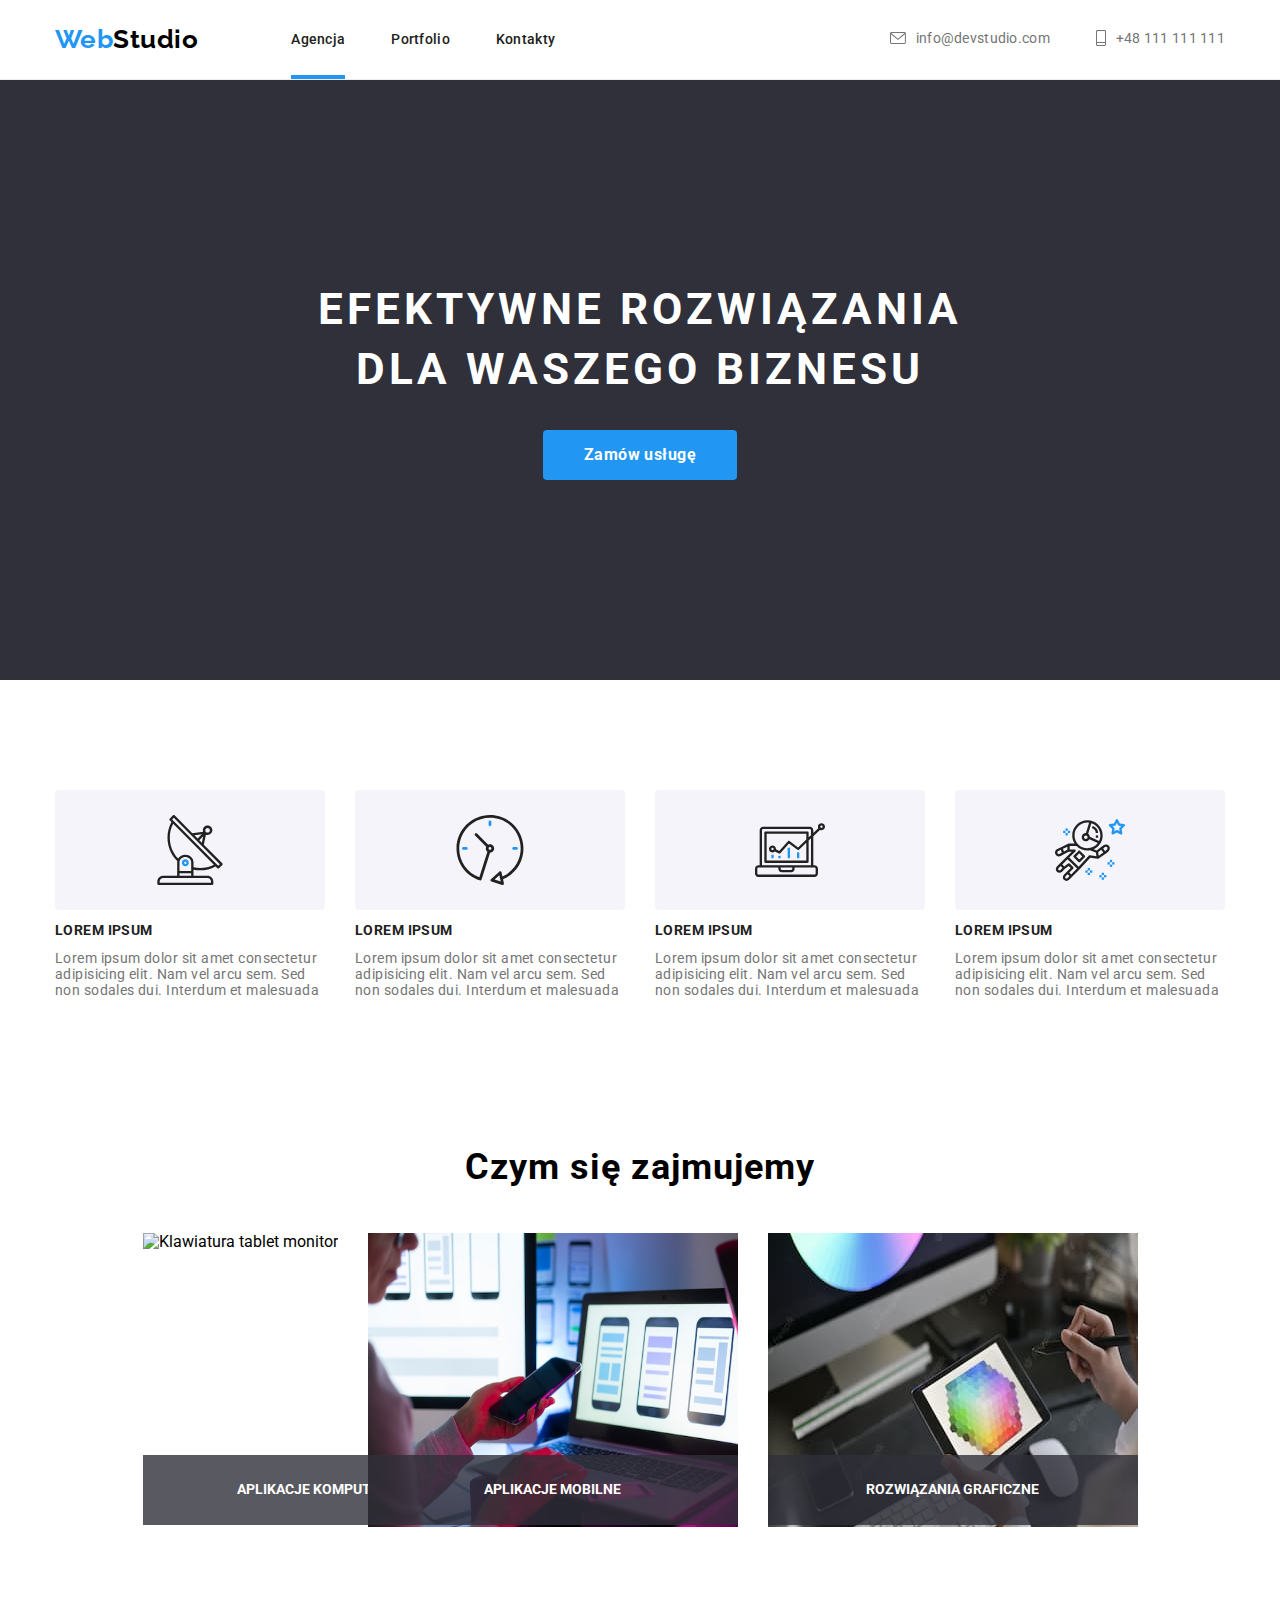
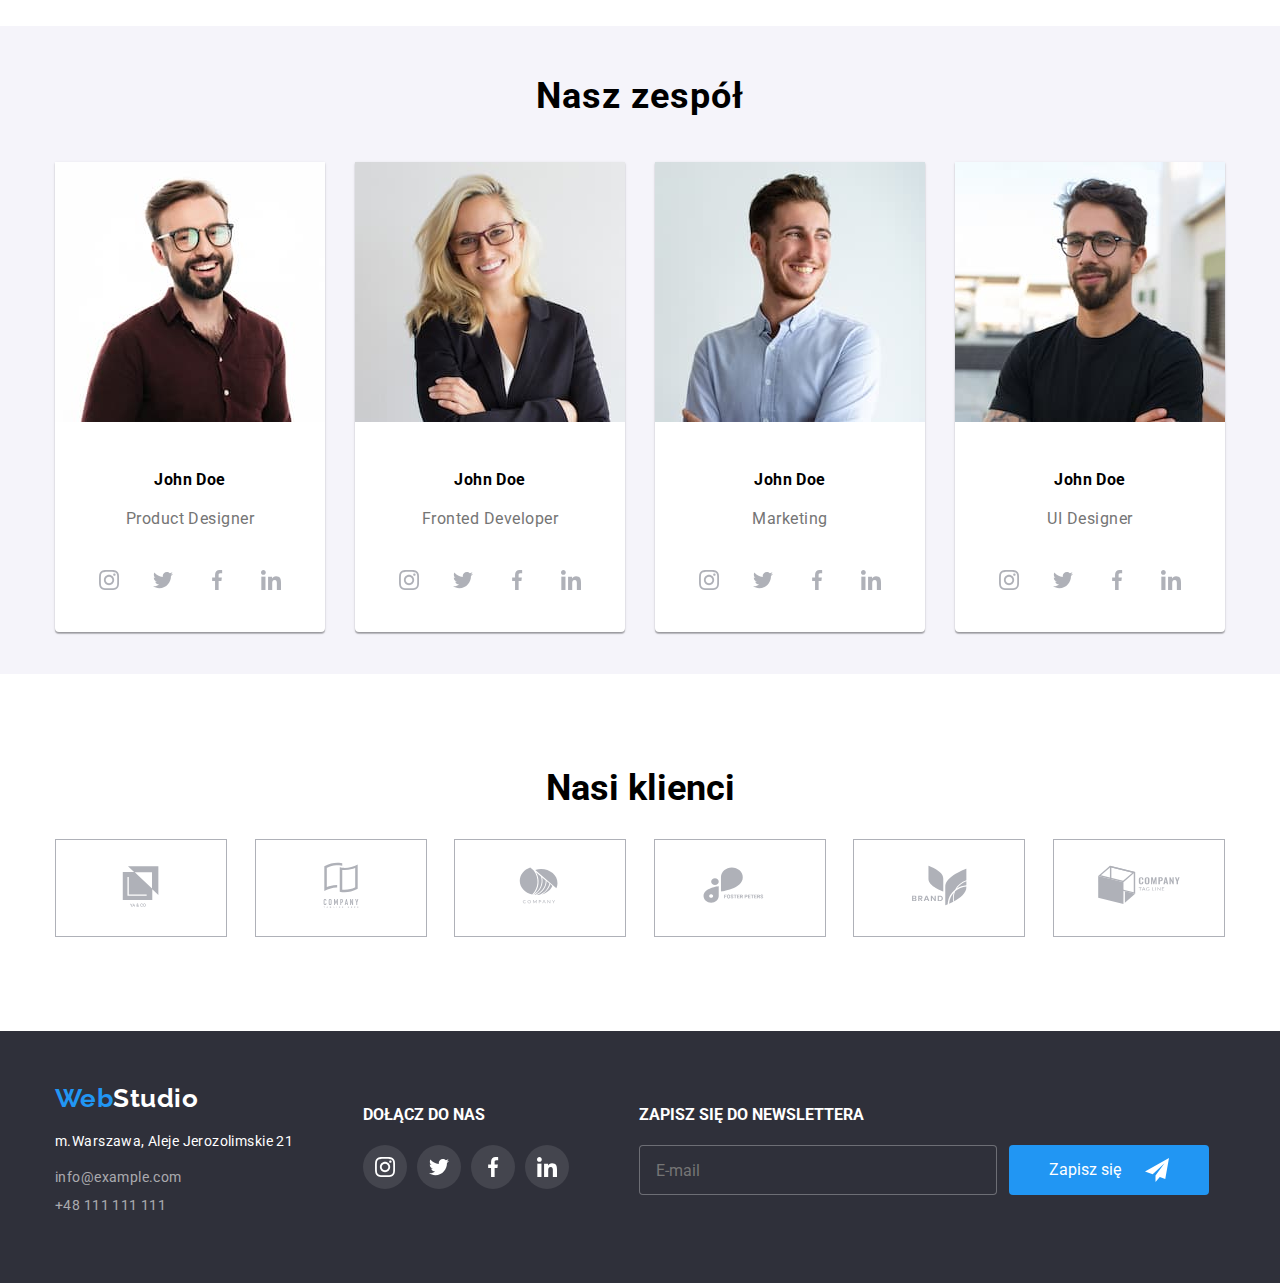
==== commit 37405ce2: "Add files via upload" ====
--- a/index.html
+++ b/index.html
@@ -7,6 +7,7 @@
     <title>Strona główna</title>
     <link rel="stylesheet" href="https://cdnjs.cloudflare.com/ajax/libs/modern-normalize/1.0.0/modern-normalize.min.css"/>
     <link rel="stylesheet" href="./css/styles.css" />
+    <!-- <link rel="stylesheet" href="./sass/main.css" /> -->
 <link rel="preconnect" href="https://fonts.googleapis.com">
 <link rel="preconnect" href="https://fonts.gstatic.com" crossorigin>
 <link href="https://fonts.googleapis.com/css2?family=Raleway:wght@700&family=Roboto:wght@400;500;700;900&display=swap" rel="stylesheet">
@@ -50,13 +51,13 @@
                         <button class="sec1-button" type="button" data-modal-open>Zamów usługę</button>
                         <div class="backdrop is-hidden" data-modal>
                             <div class="modal">
-                                <button class="modal-button-close" data-modal-close><span><svg width="11px" height="11px"><use href="/images/icons.svg#icon-vector"></use></svg></span></button>
+                                <button class="modal-button-close" data-modal-close><span><svg width="11px" height="11px"><use href="./images/icons.svg#icon-vector"></use></svg></span></button>
                                 <div class="modal-head">
                                     <form>
                                         <h2>Zostaw swoje dane w formularzu poniżej</h2>
                                         <fieldset class="fieldset">
                                             <label class="label-one" for="name">Imię</label>
-                                            <svg class="label-one-svg" width="12px" height="12px"><use href="/images/icons.svg#icon-vector-name"></use></svg>
+                                            <svg class="label-one-svg" width="12px" height="12px"><use href="./images/icons.svg#icon-vector-name"></use></svg>
                                             <input class="input-one"
                                                 type="text"
                                                 placeholder=""
@@ -65,7 +66,7 @@
                                         </fieldset>
                                         <fieldset class="fieldset">
                                             <label class="label-one" for="name">Telefon</label>
-                                            <svg class="label-one-svg" width="13px" height="13px"><use href="/images/icons.svg#icon-vector-phone"></use></svg>
+                                            <svg class="label-one-svg" width="13px" height="13px"><use href="./images/icons.svg#icon-vector-phone"></use></svg>
                                             <input class="input-one"
                                                 type="text"
                                                 placeholder=""
@@ -74,7 +75,7 @@
                                         </fieldset>
                                         <fieldset class="fieldset">
                                             <label class="label-one" for="name">Email</label>
-                                            <svg class="label-one-svg" width="15px" height="12px"><use href="/images/icons.svg#icon-vector-mail"></use></svg>
+                                            <svg class="label-one-svg" width="15px" height="12px"><use href="./images/icons.svg#icon-vector-mail"></use></svg>
                                             <input class="input-one"
                                                 type="text"
                                                 placeholder=""
@@ -185,169 +186,169 @@
                 </div>
             </div>
         </section>
-        <section class="loremlistcont">
-            <div class="container">
-                <div class="loremlist">
-                    <h2>h2niewidocznyh2</h2>
-                    <ul>
-                        <li>
-                            <div class="lorembox">
+        <section class="sec2">
+            <div class="container">
+                <div class="sec2__div">
+                    <h2 class="sec2__div-h2">h2niewidocznyh2</h2>
+                    <ul class="sec2__div-list">
+                        <li>
+                            <div class="sec2__box">
                                 <svg width="70px" height="70px"><use href="./images/icons.svg#icon-antenna"></use></svg>
                             </div>
-                            <h3>Lorem ipsum</h3>
-                            <p>Lorem ipsum dolor sit amet consectetur adipisicing elit.
+                            <h3 class="sec2__box-h3">Lorem ipsum</h3>
+                            <p class="sec2__box-p">Lorem ipsum dolor sit amet consectetur adipisicing elit.
                                 Nam vel arcu sem. Sed non sodales dui. Interdum et malesuada</p>
                         </li>
                         <li>
-                            <div class="lorembox">
+                            <div class="sec2__box">
                                 <svg width="70px" height="70px"><use href="./images/icons.svg#icon-clock"></use></svg>
                             </div>
-                            <h3>Lorem ipsum</h3>
-                            <p>Lorem ipsum dolor sit amet consectetur adipisicing elit.
+                            <h3 class="sec2__box-h3">Lorem ipsum</h3>
+                            <p class="sec2__box-p">Lorem ipsum dolor sit amet consectetur adipisicing elit.
                                 Nam vel arcu sem. Sed non sodales dui. Interdum et malesuada</p>
                         </li>
                         <li>
-                            <div class="lorembox">
+                            <div class="sec2__box">
                                 <svg width="70px" height="70px"><use href="./images/icons.svg#icon-diagram"></use></svg>
                             </div>
-                            <h3>Lorem ipsum</h3>
-                            <p>Lorem ipsum dolor sit amet consectetur adipisicing elit.
+                            <h3 class="sec2__box-h3">Lorem ipsum</h3>
+                            <p class="sec2__box-p">Lorem ipsum dolor sit amet consectetur adipisicing elit.
                                 Nam vel arcu sem. Sed non sodales dui. Interdum et malesuada</p>
                         </li>
                         <li>
-                            <diV class="lorembox">
+                            <diV class="sec2__box">
                                 <svg width="70px" height="70px"><use href="./images/icons.svg#icon-astronaut"></use></svg>
                             </diV>
-                            <h3>Lorem ipsum</h3>
-                            <p>Lorem ipsum dolor sit amet consectetur adipisicing elit.
+                            <h3 class="sec2__box-h3">Lorem ipsum</h3>
+                            <p class="sec2__box-p">Lorem ipsum dolor sit amet consectetur adipisicing elit.
                                 Nam vel arcu sem. Sed non sodales dui. Interdum et malesuada</p>
                         </li>
                     </ul>
                 </div>
             </div>
         </section>
-        <section class="loremimg">
-            <div class="container">
-                <div class="loremimgdiv">
-                    <h2>Czym się zajmujemy</h2>
-                    <ul>
-                        <li>
-                            <img
+        <section class="sec3">
+            <div class="container">
+                <div class="sec3__div">
+                    <h2 class="sec3__div-h2">Czym się zajmujemy</h2>
+                    <ul class="sec3__div-list">
+                        <li>
+                            <img class="sec3__div-img"
                             src="images/pic1.jpg"
                             alt="Klawiatura tablet monitor"
                             width="370"
                             height="294"
                             />
-                            <div class="lorem-img-foot">
-                                <h3>aplikacje komputerowe</h3>
-                            </div>
-                        </li>
-                        <li>
-                            <img
+                            <div class="sec3__divfoot">
+                                <h3 class="sec3__divfoot-h3">aplikacje komputerowe</h3>
+                            </div>
+                        </li>
+                        <li>
+                            <img class="sec3__div-img"
                             src="images/pic2.jpg"
                             alt="smartfon laptop"
                             width="370"
                             height="294"
                             />
-                            <div class="lorem-img-foot">
-                                <h3>aplikacje mobilne</h3>
-                            </div>
-                        </li>
-                        <li>
-                            <img
+                            <div class="sec3__divfoot">
+                                <h3 class="sec3__divfoot-h3">aplikacje mobilne</h3>
+                            </div>
+                        </li>
+                        <li>
+                            <img class="sec3__div-img"
                             src="images/pic3.jpg"
                             alt="tablet"
                             width="370"
                             height="294"
                             />
-                            <div class="lorem-img-foot">
-                                <h3>rozwiązania graficzne</h3>
+                            <div class="sec3__divfoot">
+                                <h3 class="sec3__divfoot-h3">rozwiązania graficzne</h3>
                             </div>
                         </li>
                     </ul>
                 </div>
             </div>
         </section>
-        <section class="teamcont">
-            <div class="container">
-                <div class="teamdiv">
-                    <h2>Nasz zespół</h2>
-                    <ul class="teamdivdown">
-                        <li>
+        <section class="sec4">
+            <div class="container">
+                <div class="sec4__teamdiv">
+                    <h2 class="sec4__teamdiv-h2">Nasz zespół</h2>
+                    <ul class="sec4__teamdiv-list">
+                        <li class="sec4__teamdiv-listelement">
                             <img src="images/img1.jpg" 
                                 alt="mężczyzna" 
                                 width="270"
                                 height="260"                  
                             />
-                            <h3>John Doe</h3>
-                            <p>Product Designer</p>
-                            <ul class="teamdivsvg">
-                                <li><svg width="20px" height="20px"><use href="./images/icons.svg#icon-instagram"></use></svg></li>
-                                <li><svg width="20px" height="20px"><use href="./images/icons.svg#icon-twitter"></use></svg></li>
-                                <li><svg width="20px" height="20px"><use href="./images/icons.svg#icon-facebook"></use></svg></li>
-                                <li><svg width="20px" height="20px"><use href="./images/icons.svg#icon-linkedin"></use></svg></li>
-                            </ul>
-                        </li>
-                        <li>
+                            <h3 class="sec4__teamdiv-h3">John Doe</h3>
+                            <p class="sec4__teamdiv-p">Product Designer</p>
+                            <ul class="sec4__teamlist">
+                                <li class="sec4__teamlist-element"><svg width="20px" height="20px"><use href="./images/icons.svg#icon-instagram"></use></svg></li>
+                                <li class="sec4__teamlist-element"><svg width="20px" height="20px"><use href="./images/icons.svg#icon-twitter"></use></svg></li>
+                                <li class="sec4__teamlist-element"><svg width="20px" height="20px"><use href="./images/icons.svg#icon-facebook"></use></svg></li>
+                                <li class="sec4__teamlist-element"><svg width="20px" height="20px"><use href="./images/icons.svg#icon-linkedin"></use></svg></li>
+                            </ul>
+                        </li>
+                        <li class="sec4__teamdiv-listelement">
                             <img src="images/img2.jpg" 
                                 alt="kobieta" 
                                 width="270"
                                 height="260"                  
                             />
-                            <h3>John Doe</h3>
-                            <p>Fronted Developer</p>
-                            <ul class="teamdivsvg">
-                                <li><svg width="20px" height="20px"><use href="./images/icons.svg#icon-instagram"></use></svg></li>
-                                <li><svg width="20px" height="20px"><use href="./images/icons.svg#icon-twitter"></use></svg></li>
-                                <li><svg width="20px" height="20px"><use href="./images/icons.svg#icon-facebook"></use></svg></li>
-                                <li><svg width="20px" height="20px"><use href="./images/icons.svg#icon-linkedin"></use></svg></li>
-                            </ul>
-                        </li>
-                        <li>
+                            <h3 class="sec4__teamdiv-h3">John Doe</h3>
+                            <p class="sec4__teamdiv-p">Fronted Developer</p>
+                            <ul class="sec4__teamlist">
+                                <li class="sec4__teamlist-element"><svg width="20px" height="20px"><use href="./images/icons.svg#icon-instagram"></use></svg></li>
+                                <li class="sec4__teamlist-element"><svg width="20px" height="20px"><use href="./images/icons.svg#icon-twitter"></use></svg></li>
+                                <li class="sec4__teamlist-element"><svg width="20px" height="20px"><use href="./images/icons.svg#icon-facebook"></use></svg></li>
+                                <li class="sec4__teamlist-element"><svg width="20px" height="20px"><use href="./images/icons.svg#icon-linkedin"></use></svg></li>
+                            </ul>
+                        </li>
+                        <li class="sec4__teamdiv-listelement">
                             <img src="images/img3.jpg" 
                                 alt="mężczyzna" 
                                 width="270"
                                 height="260"                  
                             />
-                            <h3>John Doe</h3>
-                            <p>Marketing</p>
-                            <ul class="teamdivsvg">
-                                <li><svg width="20px" height="20px"><use href="./images/icons.svg#icon-instagram"></use></svg></li>
-                                <li><svg width="20px" height="20px"><use href="./images/icons.svg#icon-twitter"></use></svg></li>
-                                <li><svg width="20px" height="20px"><use href="./images/icons.svg#icon-facebook"></use></svg></li>
-                                <li><svg width="20px" height="20px"><use href="./images/icons.svg#icon-linkedin"></use></svg></li>
-                            </ul>
-                        </li>
-                        <li>
+                            <h3 class="sec4__teamdiv-h3">John Doe</h3>
+                            <p class="sec4__teamdiv-p">Marketing</p>
+                            <ul class="sec4__teamlist">
+                                <li class="sec4__teamlist-element"><svg width="20px" height="20px"><use href="./images/icons.svg#icon-instagram"></use></svg></li>
+                                <li class="sec4__teamlist-element"><svg width="20px" height="20px"><use href="./images/icons.svg#icon-twitter"></use></svg></li>
+                                <li class="sec4__teamlist-element"><svg width="20px" height="20px"><use href="./images/icons.svg#icon-facebook"></use></svg></li>
+                                <li class="sec4__teamlist-element"><svg width="20px" height="20px"><use href="./images/icons.svg#icon-linkedin"></use></svg></li>
+                            </ul>
+                        </li>
+                        <li class="sec4__teamdiv-listelement">
                             <img src="images/img4.jpg" 
                                 alt="mężczyzna" 
                                 width="270"
                                 height="260"                  
                             />
-                            <h3>John Doe</h3>
-                            <p>UI Designer</p>
-                            <ul class="teamdivsvg">
-                                <li><svg width="20px" height="20px"><use href="./images/icons.svg#icon-instagram"></use></svg></li>
-                                <li><svg width="20px" height="20px"><use href="./images/icons.svg#icon-twitter"></use></svg></li>
-                                <li><svg width="20px" height="20px"><use href="./images/icons.svg#icon-facebook"></use></svg></li>
-                                <li><svg width="20px" height="20px"><use href="./images/icons.svg#icon-linkedin"></use></svg></li>
+                            <h3 class="sec4__teamdiv-h3">John Doe</h3>
+                            <p class="sec4__teamdiv-p">UI Designer</p>
+                            <ul class="sec4__teamlist">
+                                <li class="sec4__teamlist-element"><svg width="20px" height="20px"><use href="./images/icons.svg#icon-instagram"></use></svg></li>
+                                <li class="sec4__teamlist-element"><svg width="20px" height="20px"><use href="./images/icons.svg#icon-twitter"></use></svg></li>
+                                <li class="sec4__teamlist-element"><svg width="20px" height="20px"><use href="./images/icons.svg#icon-facebook"></use></svg></li>
+                                <li class="sec4__teamlist-element"><svg width="20px" height="20px"><use href="./images/icons.svg#icon-linkedin"></use></svg></li>
                             </ul>
                         </li>
                     </ul>
                 </div>
             </div>
         </section>
-        <section class="castomerscont">
-            <div class="container">
-                <div class="castomerscontdiv">
-                    <h2>Nasi klienci</h2>
-                    <ul>
-                        <li><svg width="170px" height="92px"><use href="./images/icons.svg#logo1"></use></svg></li>
-                        <li><svg width="170px" height="92px"><use href="./images/icons.svg#icon-Logo2"></use></svg></li>
-                        <li><svg width="170px" height="92px"><use href="./images/icons.svg#icon-Logo3"></use></svg></li>
-                        <li><svg width="170px" height="92px"><use href="./images/icons.svg#icon-Logo4"></use></svg></li>
-                        <li><svg width="170px" height="92px"><use href="./images/icons.svg#icon-Logo5"></use></svg></li>
-                        <li><svg width="170px" height="92px"><use href="./images/icons.svg#icon-Logo6"></use></svg></li>
+        <section class="sec5">
+            <div class="container">
+                <div class="sec5__div">
+                    <h2 class="sec5__div-h2">Nasi klienci</h2>
+                    <ul class="sec5__div-list">
+                        <li class="sec5__list-element"><svg width="170px" height="92px"><use href="./images/icons.svg#logo1"></use></svg></li>
+                        <li class="sec5__list-element"><svg width="170px" height="92px"><use href="./images/icons.svg#icon-Logo2"></use></svg></li>
+                        <li class="sec5__list-element"><svg width="170px" height="92px"><use href="./images/icons.svg#icon-Logo3"></use></svg></li>
+                        <li class="sec5__list-element"><svg width="170px" height="92px"><use href="./images/icons.svg#icon-Logo4"></use></svg></li>
+                        <li class="sec5__list-element"><svg width="170px" height="92px"><use href="./images/icons.svg#icon-Logo5"></use></svg></li>
+                        <li class="sec5__list-element"><svg width="170px" height="92px"><use href="./images/icons.svg#icon-Logo6"></use></svg></li>
                     </ul>
                 </div>
             </div>
--- a/css/styles.css
+++ b/css/styles.css
@@ -325,9 +325,12 @@
     border: solid 1px rgba(255, 255, 255, 0.3);
     /* border-color: aqua; */
     background-color: #2F303A;
+    color: #ffffff;
+    padding-left: 16px;
 }
 .foot-div-three-input::placeholder {
-    padding-left: 16px;
+    /* padding-left: 16px; */
+    /* color: #ffffff; */
 }
 .foot-div-three-button {
     width: 200px;
@@ -361,7 +364,7 @@
 .sec1 {
     /* background-color: dimgray; */
     background: #2F303A;
-    background-image: url(/images/imgback.jpg);
+    background-image: url(./images/imgback.jpg);
     background-size: cover;
     background-repeat: no-repeat;
     /* background-color: rgba(47, 48, 58, 1); */
@@ -541,13 +544,19 @@
     background-color: rgba(33, 150, 243, 1);
     color: #ffffff;
     box-shadow: 0px 4px 4px rgba(0, 0, 0, 0.15);
-}
+    cursor: pointer;
+}
+/* .fieldset-thr-btn:hover {
+    transition: 250ms;
+    transition-timing-function: cubic-bezier(0.4, 0, 0.2, 1);
+} */
 .fieldset-thr-input {
     width: 16px;
     height: 15px;
     border-radius: 2px;
     /* background-color: #212121; */
     background: rgba(33, 33, 33, 1);
+    cursor: pointer;
 
 }
 .input-one {
@@ -669,7 +678,7 @@
 
 
 
-.loremlistcont {
+.sec2 {
     /* background-color: beige; */
     display: flex;
     justify-content: center;
@@ -677,23 +686,34 @@
     margin-top: 94px;
     /* margin-bottom: 94px; */
 }
-.loremlist {
+.sec2__div {
     font-family: 'Roboto', sans-serif;
     /* display: block; */
     
 }
-.loremlist h2 {
+.sec2__div-h2 {
     display: none;
 
 }
-.loremlist ul {
+.sec2__div-list {
     /* background-color: #486548; */
     list-style: none;
     display: flex;
     padding: 0;
     gap: 30px;
 }
-.loremlist h3 {
+
+.sec2__box {
+    /* background-color: #254721; */
+    display: flex;
+    justify-content: center;
+    align-items: center;
+    width: 270px;
+    height: 120px;
+    background: #F5F4FA;
+    border-radius: 4px;
+}
+.sec2__box-h3 {
     color: #212121;
     font-size:14px;
     line-height: 0.875;
@@ -702,28 +722,15 @@
     text-transform: uppercase;
     /* margin-block-end: 10px; */
 }
-.loremlist p {
+.sec2__box-p {
     color: #757575;
     font-size: 14px;
     letter-spacing: 0.03em;
 
 }
-.loremlist li {
-    /* background-color: #457812; */
-    /* width: 270px; */
-
-}
-
-.lorembox {
-    /* background-color: #254721; */
-    display: flex;
-    justify-content: center;
-    align-items: center;
-    width: 270px;
-    height: 120px;
-    background: #F5F4FA;
-    border-radius: 4px;
-}
+
+
+
 
 
 
@@ -731,25 +738,25 @@
 
 
 
-.loremimg {
+.sec3 {
     margin-top: 94px;
     /* background-color:darkgrey; */
     display: flex;
     justify-content: center;
 }
-.loremimgdiv {
+.sec3__div {
     /* background-color: gold; */
     font-family: 'Roboto', sans-serif;
     text-align: center;
 }
-.loremimgdiv h2 {
+.sec3__div-h2 {
     font-size: 36px;
     /* line-height: 42px; */
     line-height: 0.857;
     letter-spacing: 0.03em;
     margin-block-end: 50px;
 }
-.loremimgdiv ul {
+.sec3__div-list {
     list-style: none;
     display: flex;
     justify-content: center;
@@ -757,10 +764,10 @@
     padding: 0;
     margin-bottom: 94px;
 }
-.loremimgdiv img {
+.sec3__div-img {
     position: relative;
 }
-.lorem-img-foot {
+.sec3__divfoot {
     /* background-color: darksalmon; */
     background-color: rgba(47, 48, 58, 0.8);
     width: 370px;
@@ -772,7 +779,7 @@
     align-items: center;
     justify-content: center;
 }
-.lorem-img-foot h3 {
+.sec3__divfoot-h3 {
     color: rgba(255, 255, 255, 1);
     text-transform: uppercase;
     font-size: 14px;
@@ -786,8 +793,7 @@
 
 
 
-
-.teamcont {
+.sec4 {
     /* background-color: blanchedalmond; */
     background: #F5F4FA;
     display: flex;
@@ -795,15 +801,13 @@
     align-items: center;
     height: 648px;
 }
-.teamdiv {
+
+.sec4__teamdiv {
     /* margin-block: 94px; */
     /* background-color: rgb(121, 45, 45); */
     font-family: 'Roboto', sans-serif;
 }
-.teamdivdown {
-    gap: 30px;
-}
-.teamdiv h2 {
+.sec4__teamdiv-h2 {
     text-align: center;
     font-size: 36px;
     line-height: 0.857;
@@ -811,22 +815,23 @@
     letter-spacing: 0.03em;
     margin-block-end: 50px;
 }
-.teamdiv ul {
-    list-style: none;
-    display: flex;
-    justify-content: center;
-    /* gap: 30px; */
-    padding: 0;
-}
-
-.teamdiv li {
+
+.sec4__teamdiv-list {
+    gap: 30px;
+    list-style: none;
+    display: flex;
+    justify-content: center;
+    padding: 0;
+}
+
+.sec4__teamdiv-listelement{
     box-shadow: 0px 1px 3px rgba(0, 0, 0, 0.12), 0px 1px 1px rgba(0, 0, 0, 0.14), 0px 2px 1px rgba(0, 0, 0, 0.2);
     border-radius: 0px 0px 4px 4px;
     background-color: #ffffff;
     text-align: center;
 }
 
-.teamdiv h3 {
+.sec4__teamdiv-h3 {
     font-size: 16px;
     line-height: 0.842;
     /* line-height: 19px; */
@@ -834,7 +839,7 @@
     padding-top: 30px;
     padding-bottom: 10px;
 }
-.teamdiv p {
+.sec4__teamdiv-p {
     font-size: 16px;
     line-height: 0.842;
     /* line-height: 19px; */
@@ -843,12 +848,16 @@
     padding-bottom: 16px;
 }
 
-.teamdivsvg {
+.sec4__teamlist {
     /* background-color: cadetblue; */
     margin-bottom: 30px; 
     gap: 10px;
-}
-.teamdivsvg li {
+    list-style: none;
+    display: flex;
+    justify-content: center;
+    padding: 0;
+}
+.sec4__teamlist-element {
     /* border: 1px solid rgb(152, 146, 158); */
     /* background-color: crimson; */
     border-radius: 50%;
@@ -859,19 +868,20 @@
     align-items: center;
     /* padding: 14px; */
     box-shadow: none;
+    fill: #AFB1B8;
     }
-.teamdivsvg li:hover {
+.sec4__teamlist-element:hover {
     background-color: #2196F3;
     fill: #ffffff;
     transition: 250ms;
     transition-timing-function: cubic-bezier(0.4, 0, 0.2, 1);
 }
-.teamdivsvg li:hover svg {
+/* .sec4__teamlist-svg:hover {
     fill: #ffffff;
-}
-.teamdivsvg svg {
+}  */
+/* .sec4__teamlist-svg {
     fill: #AFB1B8;
-}
+} */
 /* .teamdivsvg svg:hover {
     fill: #FFFFFF;
     fill: blueviolet;
@@ -887,7 +897,7 @@
 
 
                         /* SEKCJA 5 */
-.castomerscont {
+.sec5 {
     /* background-color: aquamarine; */
     font-family: 'Roboto', sans-serif;
     /* height: 350px; */
@@ -895,26 +905,26 @@
     justify-content: center;
     align-items: center;
 }
-.castomerscontdiv {
+.sec5__div {
     /* background-color: azure; */
     text-align: center;
     margin: 94px 0;
 }
-.castomerscontdiv h2 {
+.sec5__div-h2 {
     font-size: 36px;
 }
-.castomerscontdiv ul {
+.sec5__div-list {
     /* background-color: bisque; */
     list-style: none;
     padding: 0;
     display: flex;
     justify-content: space-between;
 }
-.castomerscontdiv svg {
+.sec5__list-element {
     border:1px solid #AFB1B8;
     fill: #AFB1B8;
 }
-.castomerscontdiv svg:hover {
+.sec5__list-element:hover {
     border: solid 1px #2196F3;
     fill: var(--color-blue);
     /* fill: #2196f3; */
@@ -937,11 +947,13 @@
 .opppp
 .ppppppppppp
 .lllllllll */
+
+
 .bsection {
     font-family: 'Roboto', sans-serif;
 
 }
-.bsection ul {
+.bsection__list {
     display: flex;
     justify-content: center;
     gap: 10px;
@@ -951,7 +963,7 @@
     margin-top: 94px;
     margin-bottom: 50px;
 }
-.bsection button {
+.bsection__list-btn {
     font-weight: 500;
     cursor: pointer;
     background-color: #F5F4FA;
@@ -964,22 +976,25 @@
     line-height: 0.615;
     /* line-height: 26px; */
 }
-.bsection button:hover {
+.bsection__list-btn:hover {
     transition: 250ms;
     transition-timing-function: cubic-bezier(0.4, 0, 0.2, 1);
     background-color: #2196F3;
     color: #FFFFFF;
 }
-.bsection button:focus {
+.bsection__list-btn:focus {
     box-shadow: 0px 3px 1px rgba(0, 0, 0, 0.1), 0px 1px 2px rgba(0, 0, 0, 0.08), 0px 2px 2px rgba(0, 0, 0, 0.12);
 }
+
+
+
                                 /* SEKCJA 2  */
 .wrap {
     /* background-color: antiquewhite; */
     display: flex;
     font-family: 'Roboto', sans-serif;
 }
-.wrap ul {
+.wrap__list {
     display: flex;
     flex-wrap: wrap;
     margin-bottom: 94px;
@@ -987,34 +1002,34 @@
     padding: 0;
     gap: 30px;
 }
-.wrap li {
+.wrap__list-element {
     flex-basis: calc(100%/3);
     margin-bottom: 30px;
     max-width: 370px;        
 
 }
-.wrap li:hover {
+.wrap__list-element:hover {
     box-shadow: 0px 1px 1px rgba(0, 0, 0, 0.12), 0px 4px 4px rgba(0, 0, 0, 0.06), 1px 4px 6px rgba(0, 0, 0, 0.16);
 }
-.portimg {
+.wrap__list-portimg {
     position: relative;
     width: 370px;
     height: 294px;
     overflow: hidden;
 }
-.portimg:hover .overlay {
+.wrap__list-portimg:hover .wrap__list-overlay {
     transform: translatey(0);
     background-color: rgba(33, 150, 243, 0.9);
     /* background-color: blueviolet; */
 }                     
-.wraptext {
+.wrap__list-wraptext {
     background-color: #ffffff;
     border: 1px solid #EEEEEE;
     width: 370px;
     height: 110px;
     padding: 20px 24px 20px 24px;
 }
-.wrap h3 {
+.wrap__list-wraptext-h3 {
     /* margin-inline-start: 30px; */
     font-size: 18px;
     /* line-height: 36px; */
@@ -1022,7 +1037,7 @@
     letter-spacing: 0.06em;
     /* margin-bottom: 4px; */
 }
-.wrap p {
+.wrap__list-wraptext-p {
     /* margin-inline-start: 30px; */
     color: #757575;
     font-size: 16px;
@@ -1031,7 +1046,7 @@
     letter-spacing: 0.03em;
 }
 
-.overlay {
+.wrap__list-overlay {
     position: absolute;
   top: 0;
   left: 0;
@@ -1044,7 +1059,7 @@
   transition: 250ms;
   transition-timing-function: cubic-bezier(0.4, 0, 0.2, 1);
 }
-.overlay > p {
+.wrap__list-overlay-p {
     font-size: 18px;
     font-family: 'Roboto', sans-serif;
     line-height: 1.55;
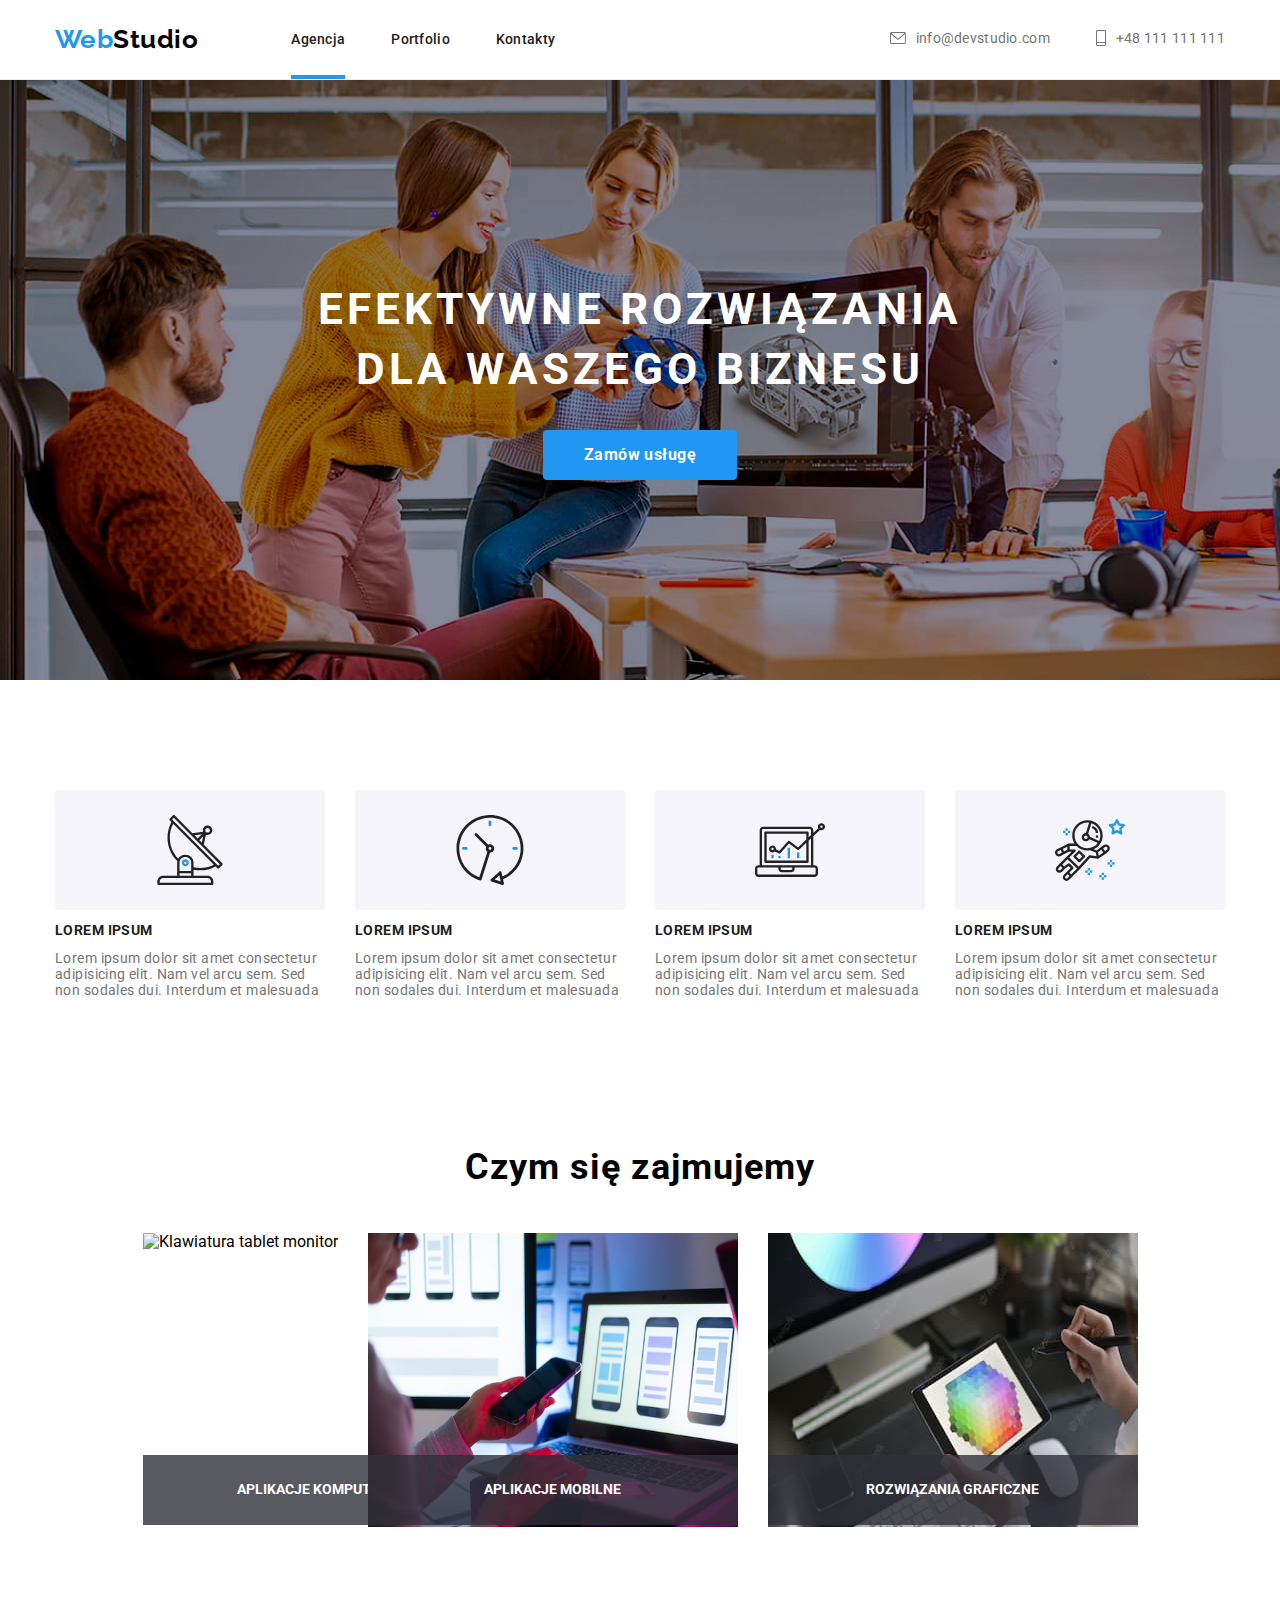
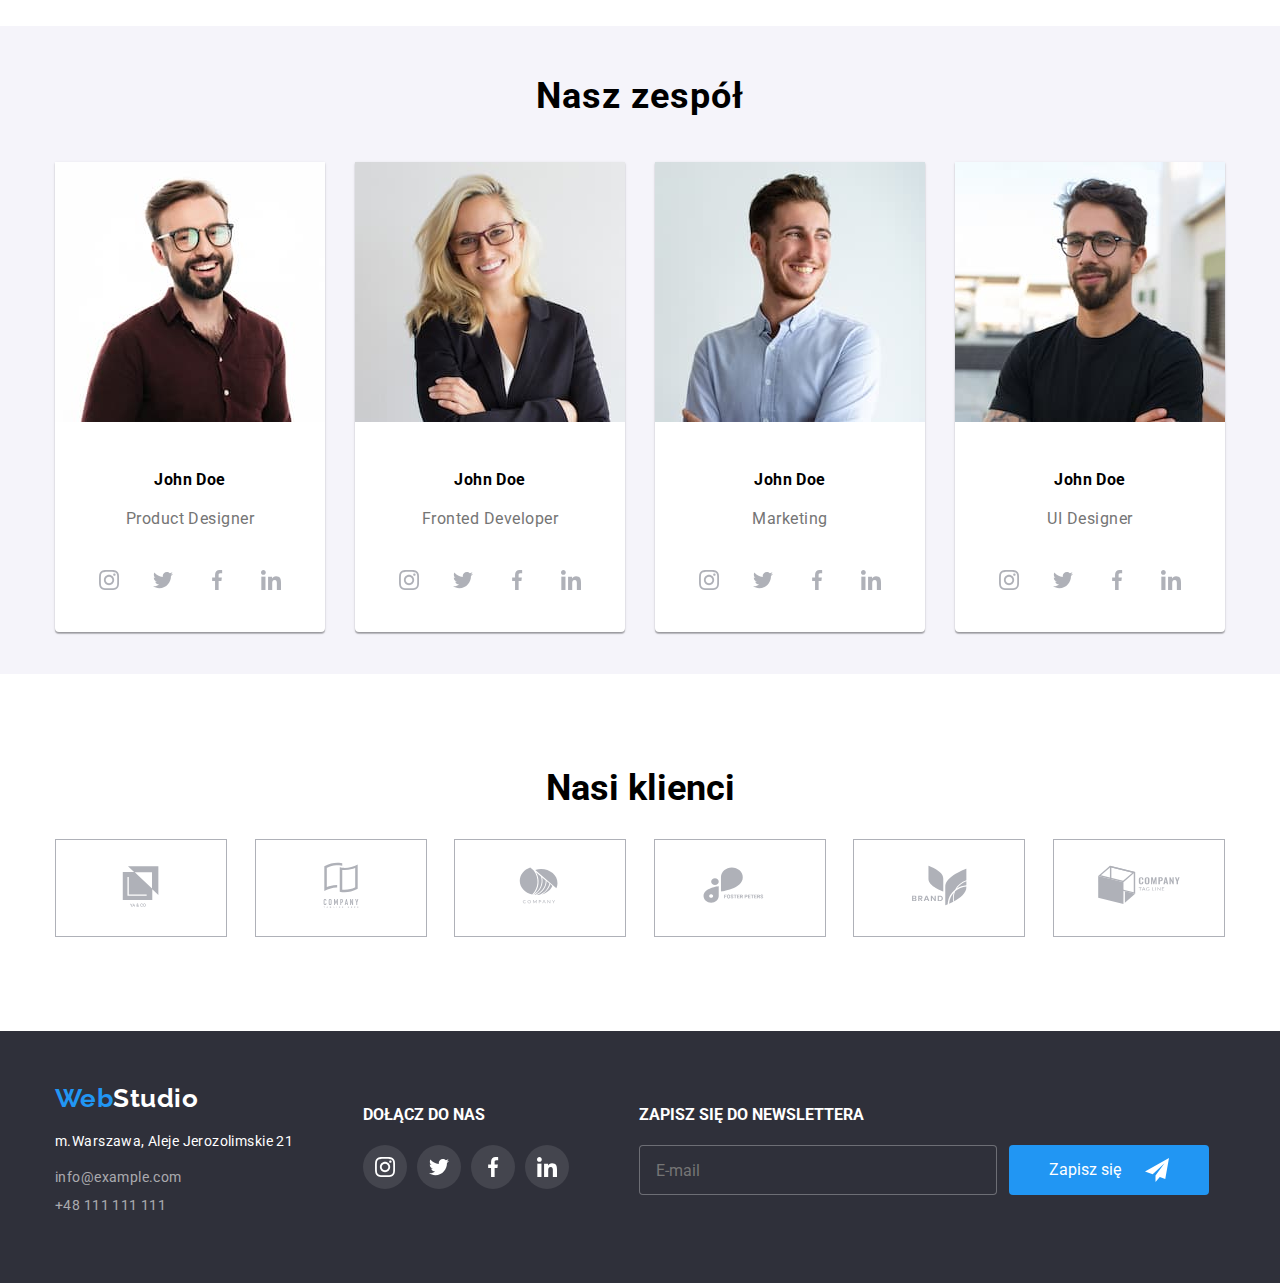
==== commit cee2670e: "Add files via upload" ====
--- a/index.html
+++ b/index.html
@@ -33,8 +33,8 @@
                     <div class="headdiv">
                         <nav class="head2">
                             <ul class="head2list">
-                                <li><svg width="16px" height="12px"><use href="./images/icons.svg#icon-mail"></use></svg><a class="logoup3 nolink" href="mailto:info@devstudio.com">info@devstudio.com</a></li>
-                                <li><svg width="10px" height="16px"><use href="./images/icons.svg#icon-phone"></use></svg><a class="logoup3 nolink" href="tel:+48 111 111 111">+48 111 111 111</a></li>
+                                <li><a class="logoup3 nolink" href="mailto:info@devstudio.com"><svg width="16" height="12"><use href="./images/icons.svg#icon-mail"></use></svg>info@devstudio.com</a></li>
+                                <li><a class="logoup3 nolink" href="tel:+48 111 111 111"><svg width="10" height="16"><use href="./images/icons.svg#icon-phone"></use></svg>+48 111 111 111</a></li>
                             </ul>
                         </nav>
                     </div>
@@ -51,13 +51,13 @@
                         <button class="sec1-button" type="button" data-modal-open>Zamów usługę</button>
                         <div class="backdrop is-hidden" data-modal>
                             <div class="modal">
-                                <button class="modal-button-close" data-modal-close><span><svg width="11px" height="11px"><use href="./images/icons.svg#icon-vector"></use></svg></span></button>
+                                <button class="modal-button-close" data-modal-close><span><svg width="11" height="11"><use href="./images/icons.svg#icon-vector"></use></svg></span></button>
                                 <div class="modal-head">
                                     <form>
                                         <h2>Zostaw swoje dane w formularzu poniżej</h2>
                                         <fieldset class="fieldset">
                                             <label class="label-one" for="name">Imię</label>
-                                            <svg class="label-one-svg" width="12px" height="12px"><use href="./images/icons.svg#icon-vector-name"></use></svg>
+                                            <svg class="label-one-svg" width="12" height="12"><use href="./images/icons.svg#icon-vector-name"></use></svg>
                                             <input class="input-one"
                                                 type="text"
                                                 placeholder=""
@@ -66,7 +66,7 @@
                                         </fieldset>
                                         <fieldset class="fieldset">
                                             <label class="label-one" for="name">Telefon</label>
-                                            <svg class="label-one-svg" width="13px" height="13px"><use href="./images/icons.svg#icon-vector-phone"></use></svg>
+                                            <svg class="label-one-svg" width="13" height="13"><use href="./images/icons.svg#icon-vector-phone"></use></svg>
                                             <input class="input-one"
                                                 type="text"
                                                 placeholder=""
@@ -75,7 +75,7 @@
                                         </fieldset>
                                         <fieldset class="fieldset">
                                             <label class="label-one" for="name">Email</label>
-                                            <svg class="label-one-svg" width="15px" height="12px"><use href="./images/icons.svg#icon-vector-mail"></use></svg>
+                                            <svg class="label-one-svg" width="15" height="12"><use href="./images/icons.svg#icon-vector-mail"></use></svg>
                                             <input class="input-one"
                                                 type="text"
                                                 placeholder=""
@@ -100,7 +100,7 @@
                                             </p>
                                         </fieldset>
                                         <fieldset class="fieldset-thr">
-                                            <button class="fieldset-thr-btn" width="50px" height="200px">Wyślij</button>
+                                            <button class="fieldset-thr-btn">Wyślij</button>
                                         </fieldset>
                                         </div>
                                     </form>
@@ -193,7 +193,7 @@
                     <ul class="sec2__div-list">
                         <li>
                             <div class="sec2__box">
-                                <svg width="70px" height="70px"><use href="./images/icons.svg#icon-antenna"></use></svg>
+                                <svg width="70" height="70"><use href="./images/icons.svg#icon-antenna"></use></svg>
                             </div>
                             <h3 class="sec2__box-h3">Lorem ipsum</h3>
                             <p class="sec2__box-p">Lorem ipsum dolor sit amet consectetur adipisicing elit.
@@ -201,7 +201,7 @@
                         </li>
                         <li>
                             <div class="sec2__box">
-                                <svg width="70px" height="70px"><use href="./images/icons.svg#icon-clock"></use></svg>
+                                <svg width="70" height="70"><use href="./images/icons.svg#icon-clock"></use></svg>
                             </div>
                             <h3 class="sec2__box-h3">Lorem ipsum</h3>
                             <p class="sec2__box-p">Lorem ipsum dolor sit amet consectetur adipisicing elit.
@@ -209,7 +209,7 @@
                         </li>
                         <li>
                             <div class="sec2__box">
-                                <svg width="70px" height="70px"><use href="./images/icons.svg#icon-diagram"></use></svg>
+                                <svg width="70" height="70"><use href="./images/icons.svg#icon-diagram"></use></svg>
                             </div>
                             <h3 class="sec2__box-h3">Lorem ipsum</h3>
                             <p class="sec2__box-p">Lorem ipsum dolor sit amet consectetur adipisicing elit.
@@ -217,7 +217,7 @@
                         </li>
                         <li>
                             <diV class="sec2__box">
-                                <svg width="70px" height="70px"><use href="./images/icons.svg#icon-astronaut"></use></svg>
+                                <svg width="70" height="70"><use href="./images/icons.svg#icon-astronaut"></use></svg>
                             </diV>
                             <h3 class="sec2__box-h3">Lorem ipsum</h3>
                             <p class="sec2__box-p">Lorem ipsum dolor sit amet consectetur adipisicing elit.
@@ -283,10 +283,10 @@
                             <h3 class="sec4__teamdiv-h3">John Doe</h3>
                             <p class="sec4__teamdiv-p">Product Designer</p>
                             <ul class="sec4__teamlist">
-                                <li class="sec4__teamlist-element"><svg width="20px" height="20px"><use href="./images/icons.svg#icon-instagram"></use></svg></li>
-                                <li class="sec4__teamlist-element"><svg width="20px" height="20px"><use href="./images/icons.svg#icon-twitter"></use></svg></li>
-                                <li class="sec4__teamlist-element"><svg width="20px" height="20px"><use href="./images/icons.svg#icon-facebook"></use></svg></li>
-                                <li class="sec4__teamlist-element"><svg width="20px" height="20px"><use href="./images/icons.svg#icon-linkedin"></use></svg></li>
+                                <li class="sec4__teamlist-element"><svg width="20" height="20"><use href="./images/icons.svg#icon-instagram"></use></svg></li>
+                                <li class="sec4__teamlist-element"><svg width="20" height="20"><use href="./images/icons.svg#icon-twitter"></use></svg></li>
+                                <li class="sec4__teamlist-element"><svg width="20" height="20"><use href="./images/icons.svg#icon-facebook"></use></svg></li>
+                                <li class="sec4__teamlist-element"><svg width="20" height="20"><use href="./images/icons.svg#icon-linkedin"></use></svg></li>
                             </ul>
                         </li>
                         <li class="sec4__teamdiv-listelement">
@@ -298,10 +298,10 @@
                             <h3 class="sec4__teamdiv-h3">John Doe</h3>
                             <p class="sec4__teamdiv-p">Fronted Developer</p>
                             <ul class="sec4__teamlist">
-                                <li class="sec4__teamlist-element"><svg width="20px" height="20px"><use href="./images/icons.svg#icon-instagram"></use></svg></li>
-                                <li class="sec4__teamlist-element"><svg width="20px" height="20px"><use href="./images/icons.svg#icon-twitter"></use></svg></li>
-                                <li class="sec4__teamlist-element"><svg width="20px" height="20px"><use href="./images/icons.svg#icon-facebook"></use></svg></li>
-                                <li class="sec4__teamlist-element"><svg width="20px" height="20px"><use href="./images/icons.svg#icon-linkedin"></use></svg></li>
+                                <li class="sec4__teamlist-element"><svg width="20" height="20"><use href="./images/icons.svg#icon-instagram"></use></svg></li>
+                                <li class="sec4__teamlist-element"><svg width="20" height="20"><use href="./images/icons.svg#icon-twitter"></use></svg></li>
+                                <li class="sec4__teamlist-element"><svg width="20" height="20"><use href="./images/icons.svg#icon-facebook"></use></svg></li>
+                                <li class="sec4__teamlist-element"><svg width="20" height="20"><use href="./images/icons.svg#icon-linkedin"></use></svg></li>
                             </ul>
                         </li>
                         <li class="sec4__teamdiv-listelement">
@@ -313,10 +313,10 @@
                             <h3 class="sec4__teamdiv-h3">John Doe</h3>
                             <p class="sec4__teamdiv-p">Marketing</p>
                             <ul class="sec4__teamlist">
-                                <li class="sec4__teamlist-element"><svg width="20px" height="20px"><use href="./images/icons.svg#icon-instagram"></use></svg></li>
-                                <li class="sec4__teamlist-element"><svg width="20px" height="20px"><use href="./images/icons.svg#icon-twitter"></use></svg></li>
-                                <li class="sec4__teamlist-element"><svg width="20px" height="20px"><use href="./images/icons.svg#icon-facebook"></use></svg></li>
-                                <li class="sec4__teamlist-element"><svg width="20px" height="20px"><use href="./images/icons.svg#icon-linkedin"></use></svg></li>
+                                <li class="sec4__teamlist-element"><svg width="20" height="20"><use href="./images/icons.svg#icon-instagram"></use></svg></li>
+                                <li class="sec4__teamlist-element"><svg width="20" height="20"><use href="./images/icons.svg#icon-twitter"></use></svg></li>
+                                <li class="sec4__teamlist-element"><svg width="20" height="20"><use href="./images/icons.svg#icon-facebook"></use></svg></li>
+                                <li class="sec4__teamlist-element"><svg width="20" height="20"><use href="./images/icons.svg#icon-linkedin"></use></svg></li>
                             </ul>
                         </li>
                         <li class="sec4__teamdiv-listelement">
@@ -328,10 +328,10 @@
                             <h3 class="sec4__teamdiv-h3">John Doe</h3>
                             <p class="sec4__teamdiv-p">UI Designer</p>
                             <ul class="sec4__teamlist">
-                                <li class="sec4__teamlist-element"><svg width="20px" height="20px"><use href="./images/icons.svg#icon-instagram"></use></svg></li>
-                                <li class="sec4__teamlist-element"><svg width="20px" height="20px"><use href="./images/icons.svg#icon-twitter"></use></svg></li>
-                                <li class="sec4__teamlist-element"><svg width="20px" height="20px"><use href="./images/icons.svg#icon-facebook"></use></svg></li>
-                                <li class="sec4__teamlist-element"><svg width="20px" height="20px"><use href="./images/icons.svg#icon-linkedin"></use></svg></li>
+                                <li class="sec4__teamlist-element"><svg width="20" height="20"><use href="./images/icons.svg#icon-instagram"></use></svg></li>
+                                <li class="sec4__teamlist-element"><svg width="20" height="20"><use href="./images/icons.svg#icon-twitter"></use></svg></li>
+                                <li class="sec4__teamlist-element"><svg width="20" height="20"><use href="./images/icons.svg#icon-facebook"></use></svg></li>
+                                <li class="sec4__teamlist-element"><svg width="20" height="20"><use href="./images/icons.svg#icon-linkedin"></use></svg></li>
                             </ul>
                         </li>
                     </ul>
@@ -343,12 +343,12 @@
                 <div class="sec5__div">
                     <h2 class="sec5__div-h2">Nasi klienci</h2>
                     <ul class="sec5__div-list">
-                        <li class="sec5__list-element"><svg width="170px" height="92px"><use href="./images/icons.svg#logo1"></use></svg></li>
-                        <li class="sec5__list-element"><svg width="170px" height="92px"><use href="./images/icons.svg#icon-Logo2"></use></svg></li>
-                        <li class="sec5__list-element"><svg width="170px" height="92px"><use href="./images/icons.svg#icon-Logo3"></use></svg></li>
-                        <li class="sec5__list-element"><svg width="170px" height="92px"><use href="./images/icons.svg#icon-Logo4"></use></svg></li>
-                        <li class="sec5__list-element"><svg width="170px" height="92px"><use href="./images/icons.svg#icon-Logo5"></use></svg></li>
-                        <li class="sec5__list-element"><svg width="170px" height="92px"><use href="./images/icons.svg#icon-Logo6"></use></svg></li>
+                        <li class="sec5__list-element"><svg width="170" height="92"><use href="./images/icons.svg#logo1"></use></svg></li>
+                        <li class="sec5__list-element"><svg width="170" height="92"><use href="./images/icons.svg#icon-Logo2"></use></svg></li>
+                        <li class="sec5__list-element"><svg width="170" height="92"><use href="./images/icons.svg#icon-Logo3"></use></svg></li>
+                        <li class="sec5__list-element"><svg width="170" height="92"><use href="./images/icons.svg#icon-Logo4"></use></svg></li>
+                        <li class="sec5__list-element"><svg width="170" height="92"><use href="./images/icons.svg#icon-Logo5"></use></svg></li>
+                        <li class="sec5__list-element"><svg width="170" height="92"><use href="./images/icons.svg#icon-Logo6"></use></svg></li>
                     </ul>
                 </div>
             </div>
@@ -372,10 +372,10 @@
                     <div class="footdivtwo">
                         <h4>dołącz do nas</h4>
                         <ul class="">
-                            <li><svg width="20px" height="20px"><use href="./images/icons.svg#icon-instagram2"></use></svg></li>
-                            <li><svg width="20px" height="20px"><use href="./images/icons.svg#icon-twitter2"></use></svg></li>
-                            <li><svg width="20px" height="20px"><use href="./images/icons.svg#icon-facebook2"></use></svg></li>
-                            <li><svg width="20px" height="20px"><use href="./images/icons.svg#icon-linkedin2"></use></svg></li>
+                            <li><svg width="20" height="20"><use href="./images/icons.svg#icon-instagram2"></use></svg></li>
+                            <li><svg width="20" height="20"><use href="./images/icons.svg#icon-twitter2"></use></svg></li>
+                            <li><svg width="20" height="20"><use href="./images/icons.svg#icon-facebook2"></use></svg></li>
+                            <li><svg width="20" height="20"><use href="./images/icons.svg#icon-linkedin2"></use></svg></li>
                         </ul>
                     </div>
                     <div class="foot-div-three">
@@ -389,7 +389,7 @@
                                     id="name"
                                 />
                                 <button class="foot-div-three-button">Zapisz się
-                                    <svg width="24px" height="24px"><use href="./images/icons.svg#icon-icon-send"></use></svg>
+                                    <svg width="24" height="24"><use href="./images/icons.svg#icon-icon-send"></use></svg>
                                 </button>
                             </fieldset>
                         </form>
@@ -399,7 +399,7 @@
                         placeholder="E-mail"
                         id=""> -->
                         
-                    <!-- </div> -->
+                    </div>
                 </div>
             </div>
         </section>
--- a/css/styles.css
+++ b/css/styles.css
@@ -96,12 +96,13 @@
 .head2list svg{ 
     margin-right: 10px;
     fill: #757575;
+    transition: 250ms;
+    transition-timing-function: cubic-bezier(0.4, 0, 0.2, 1);
 }
 .head2list svg:hover{
     cursor: pointer; 
     fill: #2196F3;
-    transition: 250ms;
-    transition-timing-function: cubic-bezier(0.4, 0, 0.2, 1);
+    
 }
 .logoup {
     font-family: 'Raleway', sans-serif;
@@ -124,6 +125,8 @@
     line-height: 0.875px;
     /* line-height: 16px; */
     letter-spacing: 0.02em;
+    transition: 250ms;
+    transition-timing-function: cubic-bezier(0.4, 0, 0.2, 1);
 }
 .logoup3 {
     /* background-color: darkgoldenrod; */
@@ -135,16 +138,17 @@
     letter-spacing: 0.02em;
     display: flex;
     align-items: center;
+    transition: 250ms;
+    transition-timing-function: cubic-bezier(0.4, 0, 0.2, 1);
 }
 .logoup2:hover {
     color: #2196F3;
-    transition: 250ms;
-    transition-timing-function: cubic-bezier(0.4, 0, 0.2, 1);
+    
 }
 .logoup3:hover {
     color: #2196F3;
-    transition: 250ms;
-    transition-timing-function: cubic-bezier(0.4, 0, 0.2, 1);
+    /* transition: 250ms;
+    transition-timing-function: cubic-bezier(0.4, 0, 0.2, 1); */
 }
 /* .nolink-mail { */
     /* display: flex; */
@@ -226,10 +230,13 @@
     letter-spacing: 0.03em;
 
 }
+.logodown2 {
+    transition: 250ms;
+    transition-timing-function: cubic-bezier(0.4, 0, 0.2, 1);
+}
 .logodown2:hover {
     color: #2196F3;
-    transition: 250ms;
-    transition-timing-function: cubic-bezier(0.4, 0, 0.2, 1);
+
 }
 .footdivone ul {
     list-style: none;
@@ -260,11 +267,12 @@
     /* border: 1px solid red; */
     border-radius: 50%;
     background-color: rgba(255, 255, 255, 0.1);
+    transition: 250ms;
+    transition-timing-function: cubic-bezier(0.4, 0, 0.2, 1);
 }
 .footdivtwo li:hover {
     background-color: #2196F3;
-    transition: 250ms;
-    transition-timing-function: cubic-bezier(0.4, 0, 0.2, 1);
+    
 }
 
 .footdivtwo svg {
@@ -348,6 +356,7 @@
     /* justify-content:space-around; */
     align-items: center;
     justify-content: center;
+    cursor: pointer;
 
 }
 .foot-div-three-button svg {
@@ -364,7 +373,7 @@
 .sec1 {
     /* background-color: dimgray; */
     background: #2F303A;
-    background-image: url(./images/imgback.jpg);
+    background-image: url(./../images/imgback.jpg);
     background-size: cover;
     background-repeat: no-repeat;
     /* background-color: rgba(47, 48, 58, 1); */
@@ -869,12 +878,13 @@
     /* padding: 14px; */
     box-shadow: none;
     fill: #AFB1B8;
+    transition: 250ms;
+    transition-timing-function: cubic-bezier(0.4, 0, 0.2, 1);
     }
 .sec4__teamlist-element:hover {
     background-color: #2196F3;
     fill: #ffffff;
-    transition: 250ms;
-    transition-timing-function: cubic-bezier(0.4, 0, 0.2, 1);
+    
 }
 /* .sec4__teamlist-svg:hover {
     fill: #ffffff;
@@ -923,13 +933,14 @@
 .sec5__list-element {
     border:1px solid #AFB1B8;
     fill: #AFB1B8;
+    transition: 250ms;
+    transition-timing-function: cubic-bezier(0.4, 0, 0.2, 1);
 }
 .sec5__list-element:hover {
     border: solid 1px #2196F3;
     fill: var(--color-blue);
     /* fill: #2196f3; */
-    transition: 250ms;
-    transition-timing-function: cubic-bezier(0.4, 0, 0.2, 1);
+   
 
 }
 
@@ -975,10 +986,11 @@
     font-size: 16px;
     line-height: 0.615;
     /* line-height: 26px; */
-}
-.bsection__list-btn:hover {
     transition: 250ms;
     transition-timing-function: cubic-bezier(0.4, 0, 0.2, 1);
+}
+.bsection__list-btn:hover {
+    
     background-color: #2196F3;
     color: #FFFFFF;
 }
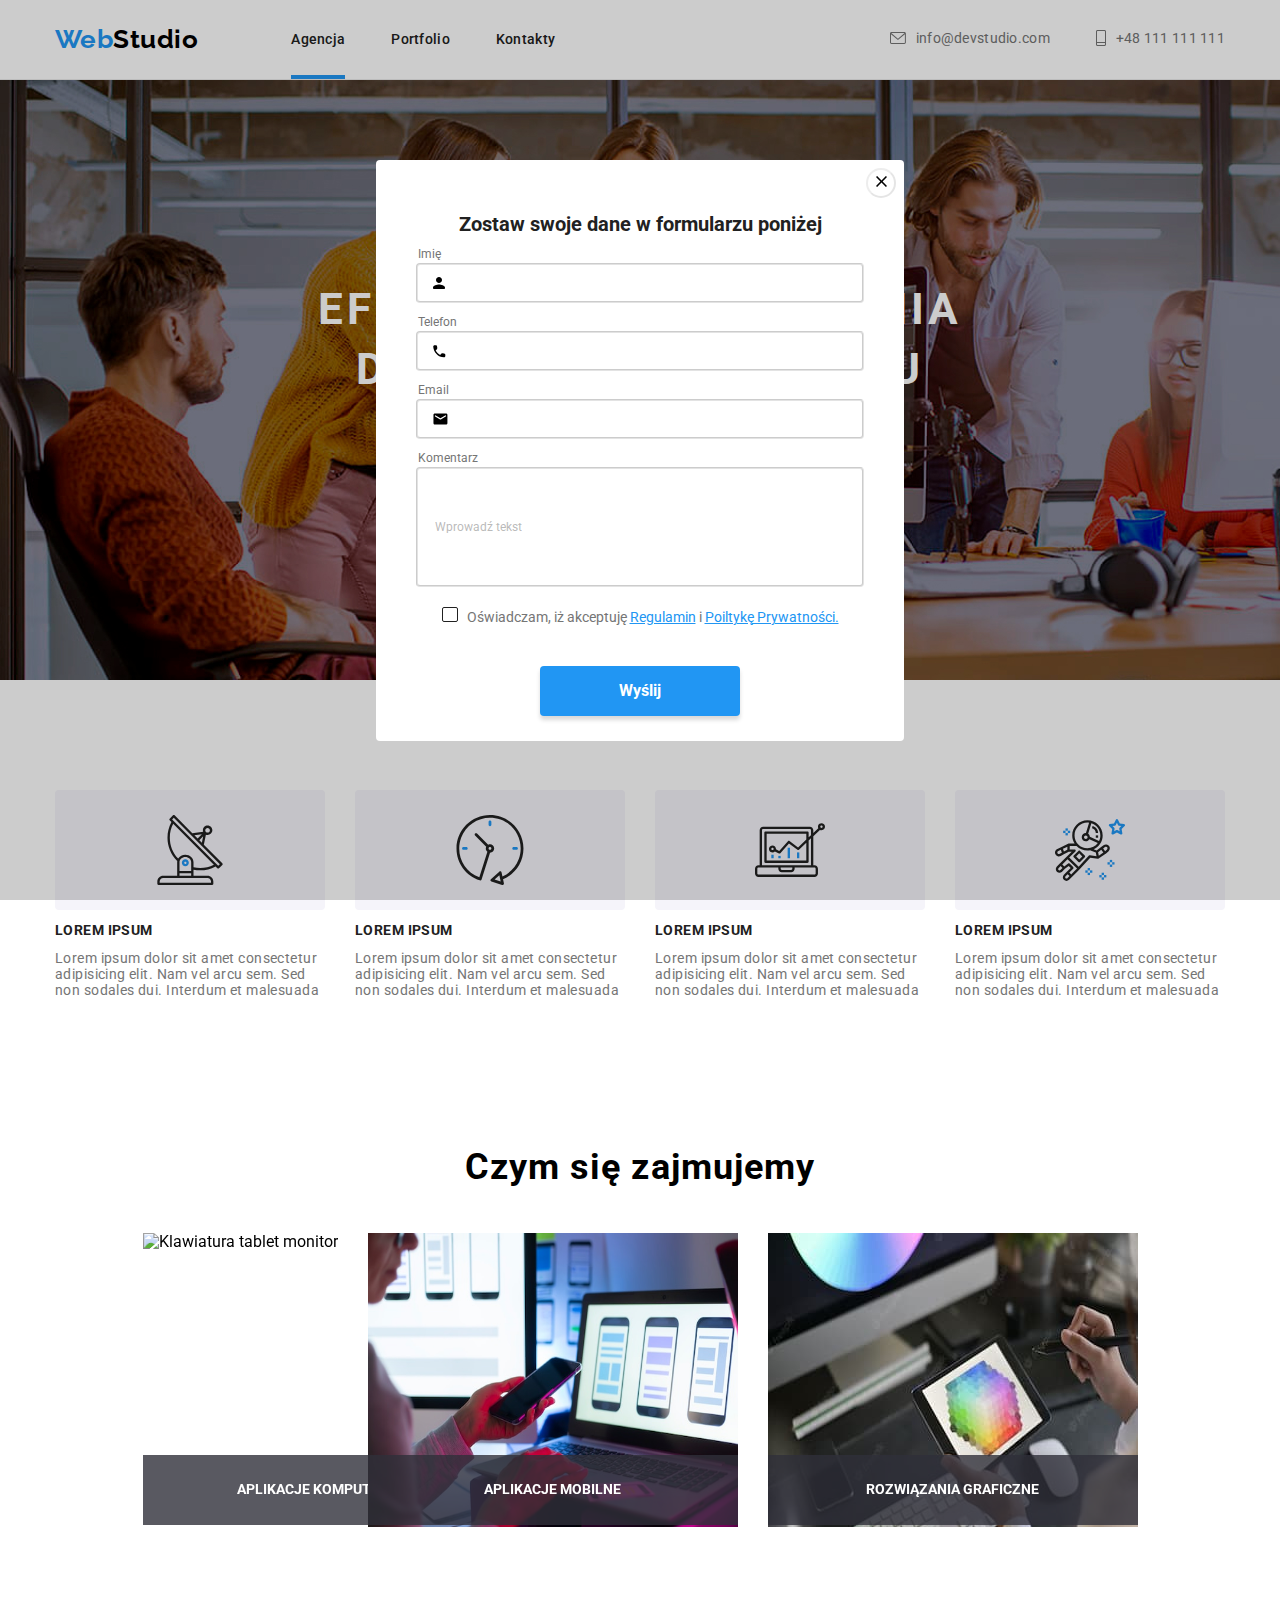
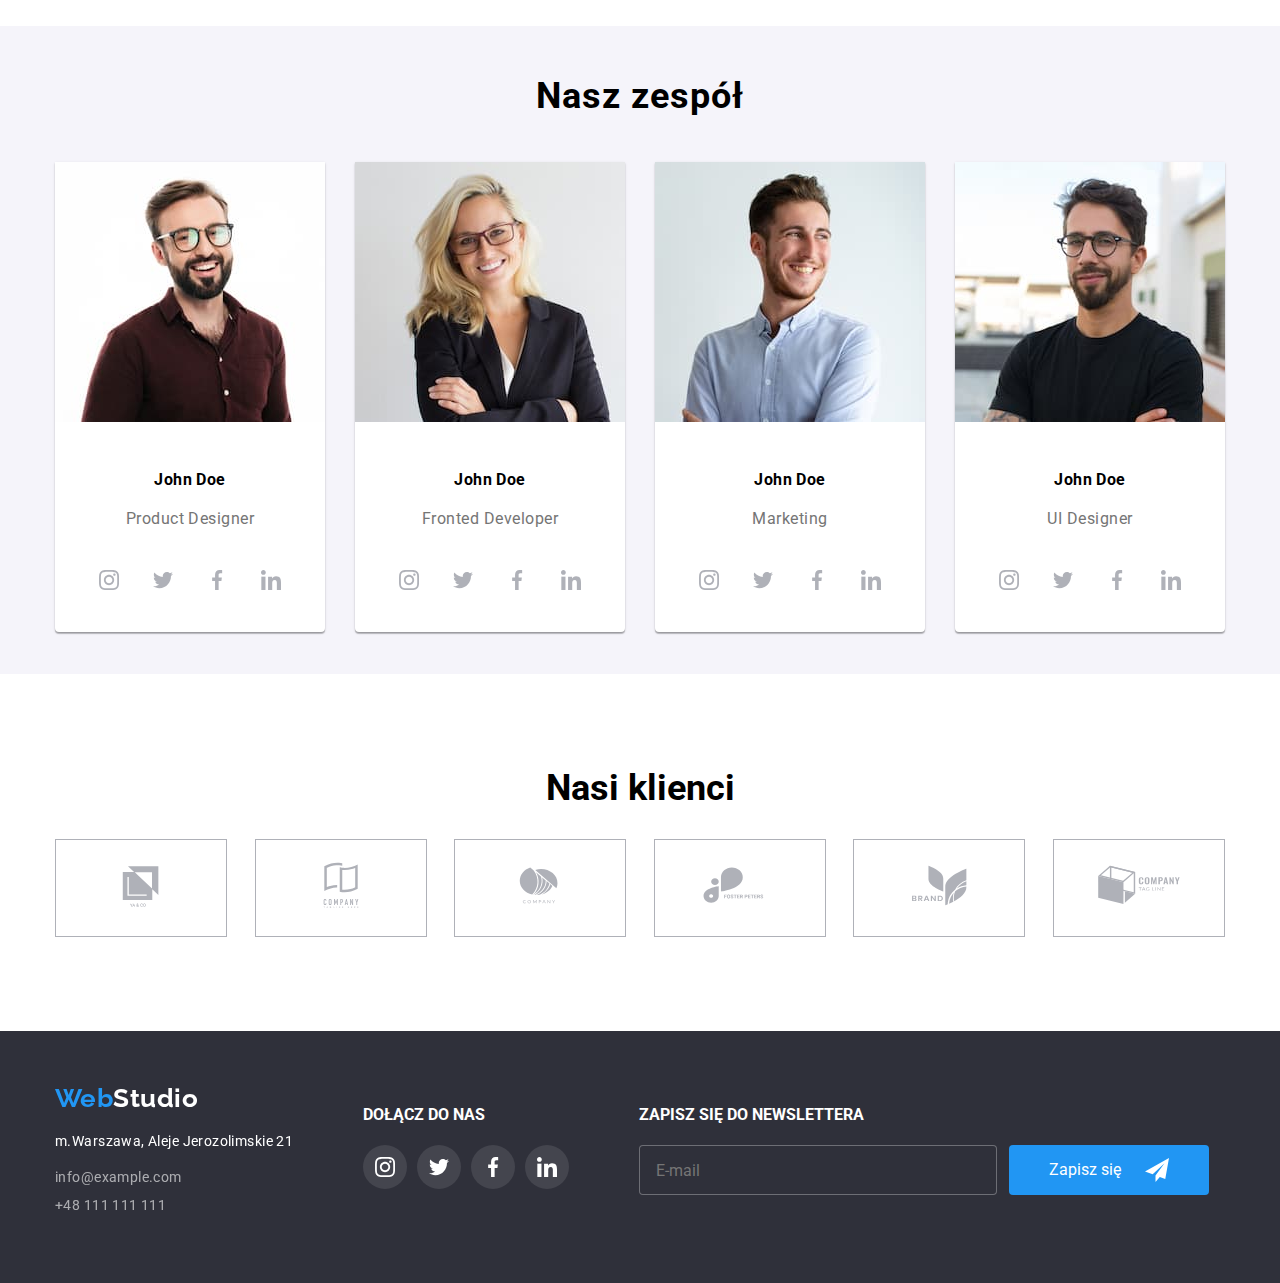
==== commit e1e651fe: "Add files via upload" ====
--- a/index.html
+++ b/index.html
@@ -93,6 +93,8 @@
                                         <fieldset class="fieldset-thr">
                                             <label class="fielset-thr-label"></label>
                                             <input class="fieldset-thr-input" type="checkbox"/>
+                                                <!-- <svg class="thr-input-svg" width="16" height="15"><use href="./images/icons.svg#icon-checkboxicon"></use></svg> -->
+                                            <svg class="thr-input-svg2" width="16" height="15"><use href="./images/icons.svg#icon-checkvalid"></use></svg>
                                             <p class="fieldset-thr-p">Oświadczam, iż akceptuję
                                                 <span><a class="link-span" href="#">Regulamin</a></span>
                                                 <span>i</span>
--- a/css/styles.css
+++ b/css/styles.css
@@ -438,7 +438,7 @@
 }
 .is-hidden {
     /* display: none; */
-    transform: translateX(-100%);
+    /* transform: translateX(-100%); */
 }
 .modal {
     font-family: 'Roboto', sans-serif;
@@ -524,12 +524,14 @@
     border: 0;
     display: flex;
     justify-content: center;
+    /* text-align: center; */
     align-items: baseline;
 }
 .fieldset-thr-label {
     display: none;
 }
 .fieldset-thr-p {
+    /* background-color: burlywood; */
     margin: 20px 0 30px 9px;
     /* margin-left: 9px;
     margin-top: 20px; */
@@ -566,7 +568,38 @@
     /* background-color: #212121; */
     background: rgba(33, 33, 33, 1);
     cursor: pointer;
-
+    display: none;
+
+}
+/* .thr-input-svg {
+    
+    background-color: #FFFFFF;
+    display: none;
+}
+
+.thr-input-svg:hover {
+    background-color: #2196F3;
+} */
+
+.thr-input-svg2 {
+    border: 1px solid #212121;
+    border-radius: 2px;
+    background-color: #ffffff;
+    fill: none;
+    cursor: pointer;
+    transition: 250ms;
+    transition-timing-function: cubic-bezier(0.4, 0, 0.2, 1);
+
+}
+.thr-input-svg2:hover {
+    background-color: #2196F3;
+    fill: #ffffff;
+    border: none;
+}
+.thr-input-svg2:focus {
+    background-color: #2196F3;
+    fill: #ffffff;
+    border: none;
 }
 .input-one {
     margin-left: 15px;
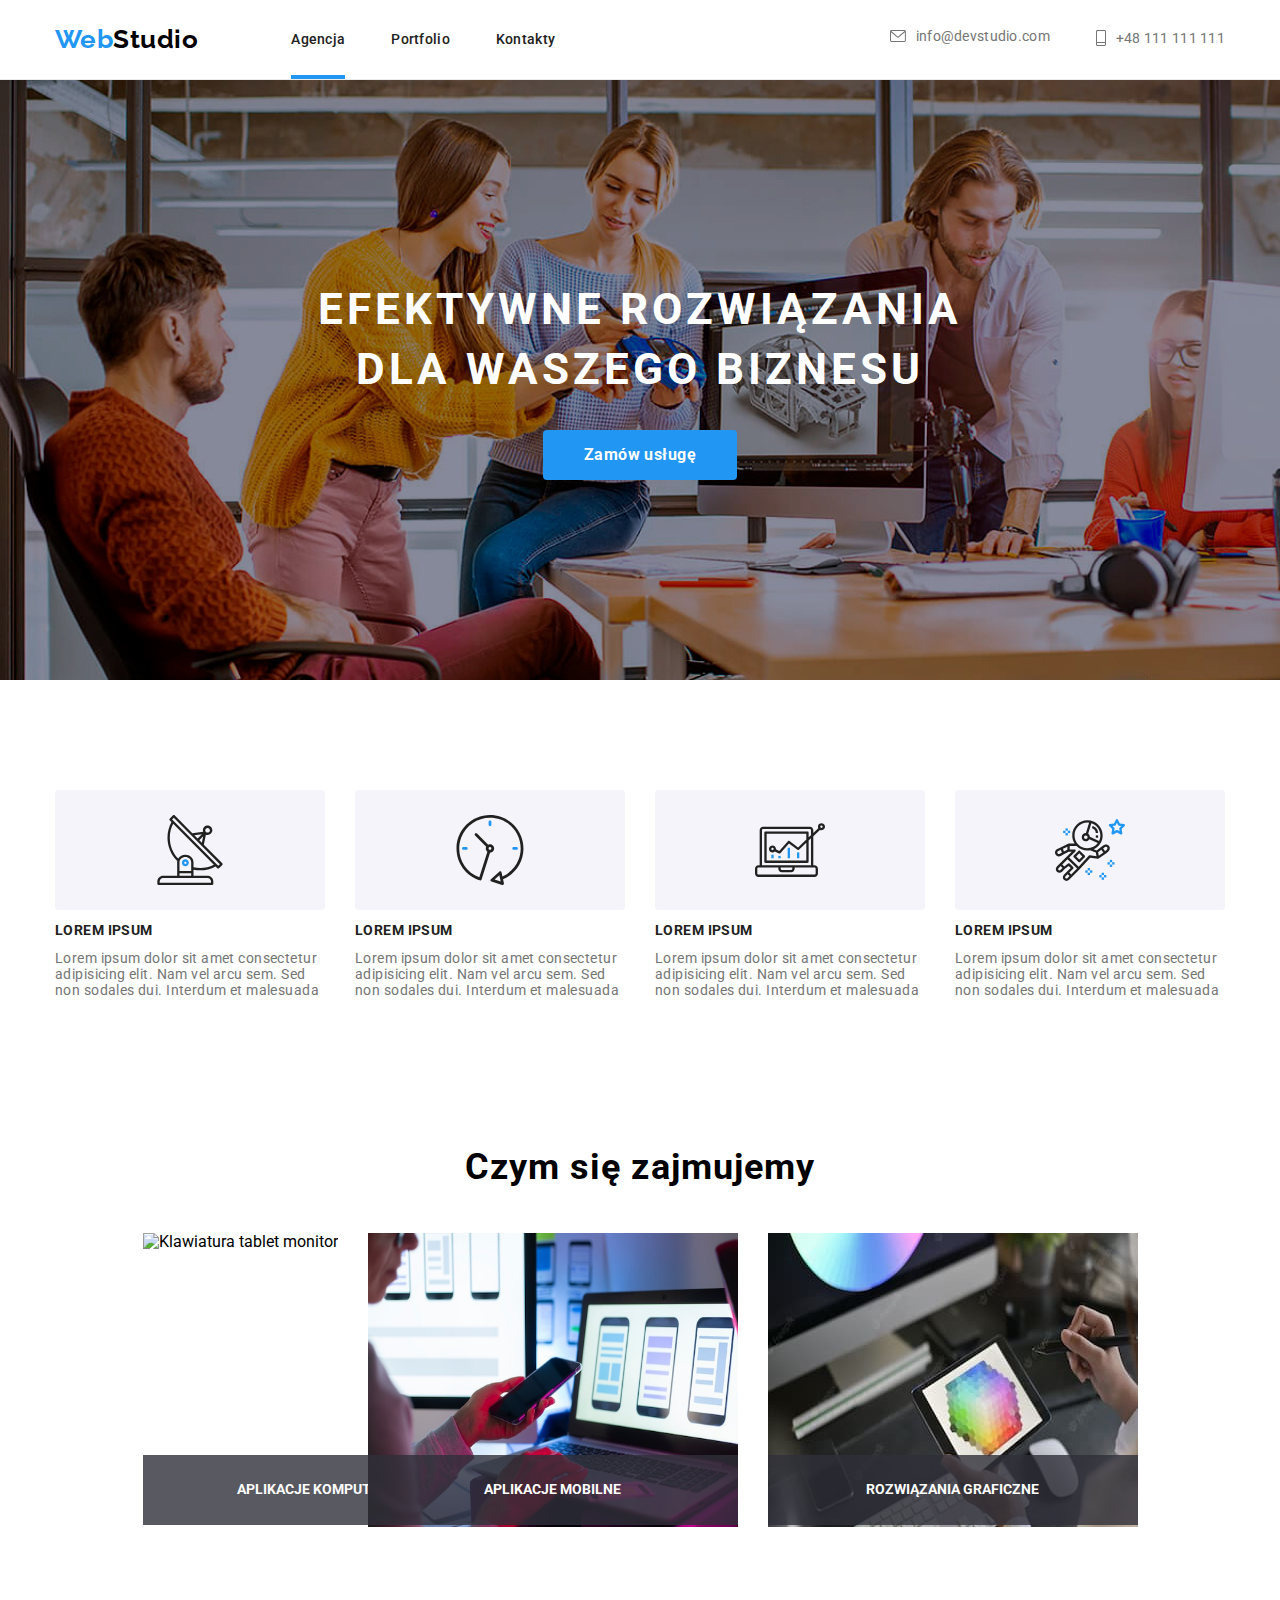
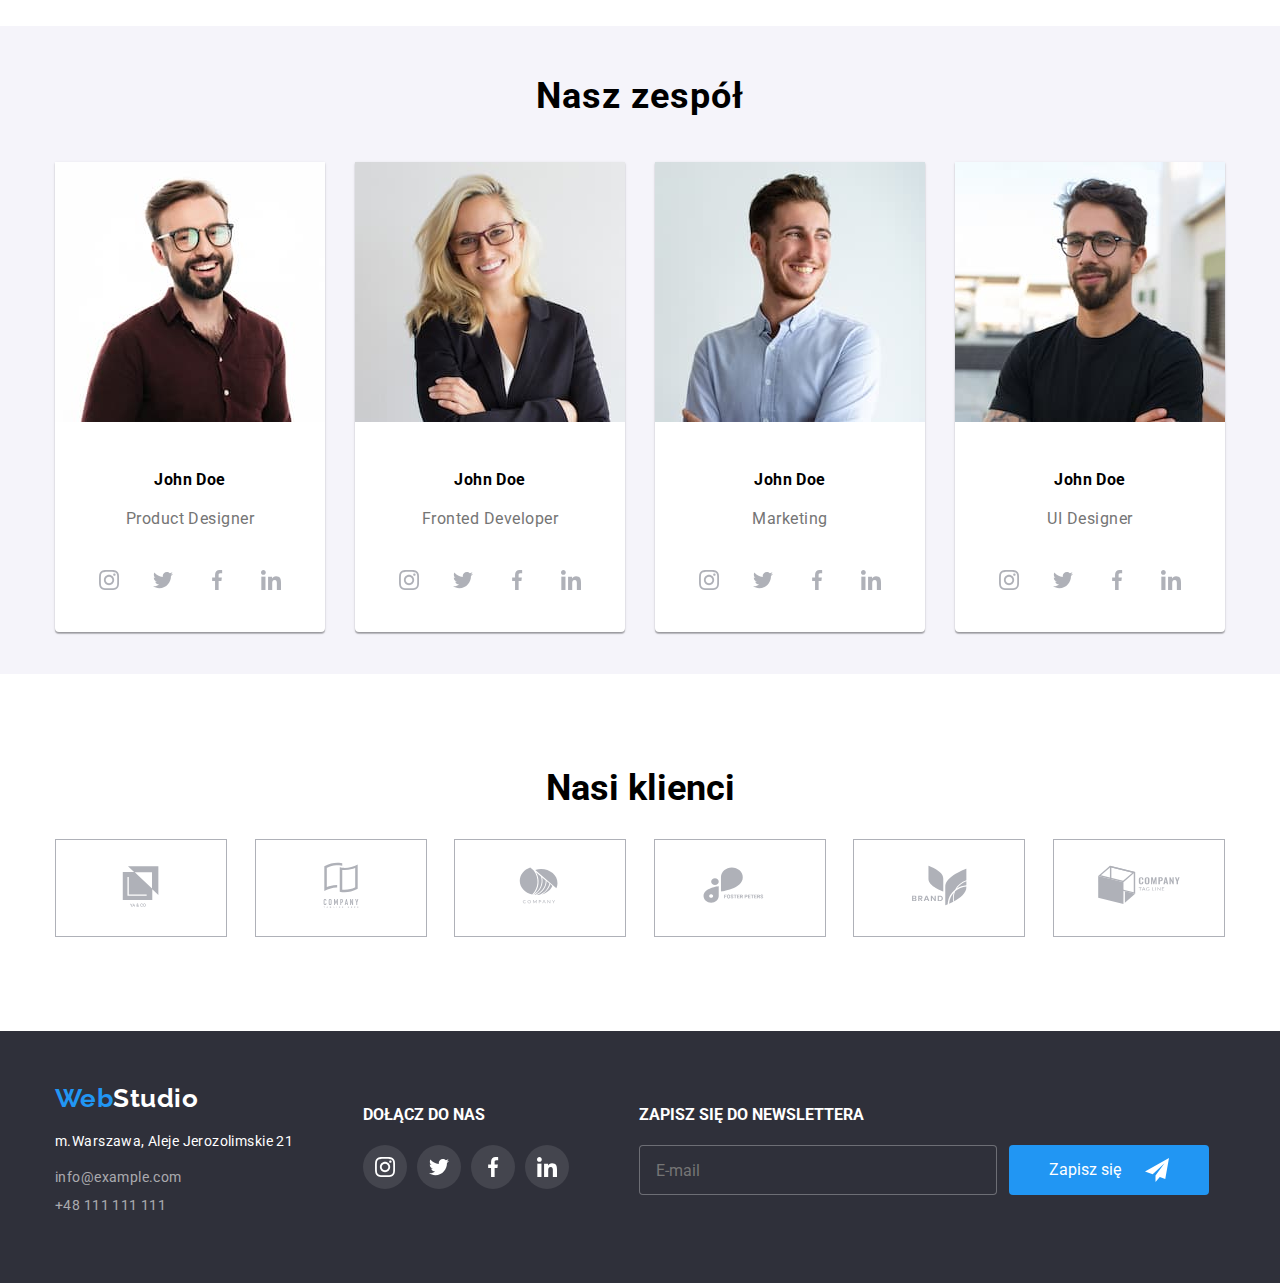
==== commit 3c4f142b: "Add files via upload" ====
--- a/index.html
+++ b/index.html
@@ -16,9 +16,9 @@
      <header>
         <section class="headcont">
             <div class="container">
-                <div class="headerdiv">
-                    <div class="headdiv">
-                        <nav class="head1">
+                <div class="headdiv">
+                    <div class="headdiv__div1">
+                        <nav class="headdiv__nav1">
                             <a class="logoup nolink" href="./index.html">
                                 <span class="logoup11">Web</span>
                                 <span class="logoup12">Studio</span>
@@ -30,11 +30,11 @@
                             </ul>
                         </nav>
                     </div>
-                    <div class="headdiv">
-                        <nav class="head2">
-                            <ul class="head2list">
-                                <li><a class="logoup3 nolink" href="mailto:info@devstudio.com"><svg width="16" height="12"><use href="./images/icons.svg#icon-mail"></use></svg>info@devstudio.com</a></li>
-                                <li><a class="logoup3 nolink" href="tel:+48 111 111 111"><svg width="10" height="16"><use href="./images/icons.svg#icon-phone"></use></svg>+48 111 111 111</a></li>
+                    <div class="headdiv__div2">
+                        <nav class="headdiv__nav2">
+                            <ul class="headdiv__nav2-list">
+                                <li class="headdiv__nav2-listelement"><a class="logoup3 nolink" href="mailto:info@devstudio.com"><svg class="headdiv__nav2-svg" width="16" height="12"><use href="./images/icons.svg#icon-mail"></use></svg>info@devstudio.com</a></li>
+                                <li class="headdiv__nav2-listelement"><a class="logoup3 nolink" href="tel:+48 111 111 111"><svg class="headdiv__nav2-svg" width="10" height="16"><use href="./images/icons.svg#icon-phone"></use></svg>+48 111 111 111</a></li>
                             </ul>
                         </nav>
                     </div>
@@ -45,143 +45,66 @@
      <main>
         <section class="sec1">
             <div class="container">
-                <div class="div1sec1">
-                    <div class="div1box">
-                        <h1>efektywne rozwiązania dla waszego biznesu</h1>
-                        <button class="sec1-button" type="button" data-modal-open>Zamów usługę</button>
-                        <div class="backdrop is-hidden" data-modal>
-                            <div class="modal">
-                                <button class="modal-button-close" data-modal-close><span><svg width="11" height="11"><use href="./images/icons.svg#icon-vector"></use></svg></span></button>
-                                <div class="modal-head">
-                                    <form>
-                                        <h2>Zostaw swoje dane w formularzu poniżej</h2>
-                                        <fieldset class="fieldset">
-                                            <label class="label-one" for="name">Imię</label>
-                                            <svg class="label-one-svg" width="12" height="12"><use href="./images/icons.svg#icon-vector-name"></use></svg>
-                                            <input class="input-one"
-                                                type="text"
-                                                placeholder=""
-                                                id="name"
-                                            />
-                                        </fieldset>
-                                        <fieldset class="fieldset">
-                                            <label class="label-one" for="name">Telefon</label>
-                                            <svg class="label-one-svg" width="13" height="13"><use href="./images/icons.svg#icon-vector-phone"></use></svg>
-                                            <input class="input-one"
-                                                type="text"
-                                                placeholder=""
-                                                id="name"
-                                            />
-                                        </fieldset>
-                                        <fieldset class="fieldset">
-                                            <label class="label-one" for="name">Email</label>
-                                            <svg class="label-one-svg" width="15" height="12"><use href="./images/icons.svg#icon-vector-mail"></use></svg>
-                                            <input class="input-one"
-                                                type="text"
-                                                placeholder=""
-                                                 id="name"
-                                            />
-                                        </fieldset>
-                                        <fieldset class="fieldset-sec">
-                                            <label class="label-one" for="name">Komentarz</label>
-                                            <input class="input-sec"
-                                                type="text"
-                                                placeholder="Wprowadź tekst"
-                                                 id="name"
-                                            />
-                                        </fieldset>
-                                        <fieldset class="fieldset-thr">
-                                            <label class="fielset-thr-label"></label>
-                                            <input class="fieldset-thr-input" type="checkbox"/>
-                                                <!-- <svg class="thr-input-svg" width="16" height="15"><use href="./images/icons.svg#icon-checkboxicon"></use></svg> -->
-                                            <svg class="thr-input-svg2" width="16" height="15"><use href="./images/icons.svg#icon-checkvalid"></use></svg>
-                                            <p class="fieldset-thr-p">Oświadczam, iż akceptuję
-                                                <span><a class="link-span" href="#">Regulamin</a></span>
-                                                <span>i</span>
-                                                <span><a class="link-span" href="#">Poiltykę Prywatności.</a></span>
-                                            </p>
-                                        </fieldset>
-                                        <fieldset class="fieldset-thr">
-                                            <button class="fieldset-thr-btn">Wyślij</button>
-                                        </fieldset>
-                                        </div>
-                                    </form>
-                                    <!-- <h2>Zostaw swoje dane w formularzu poniżej</h2> -->
-                                <!-- </div>                             -->
-                                <!-- <div class="modal-one-div">
-                                    <ul>
-                                        <li>
-                                            <form class="form-one">
-                                                <fieldset class="fieldset">
-                                                    <label class="label-one" for="name">Imię</label>
-                                                    <svg class="label-one-svg" width="12px" height="12px"><use href="/images/icons.svg#icon-vector-name"></use></svg>
-                                                    <input class="input-one"
-                                                        type="text"
-                                                        placeholder=""
-                                                        id="name"
-                                                    />
-                                                </fieldset>
-                                            </form>
-                                        </li>
-                                        <li>
-                                            <form class="form-one">
-                                                <fieldset class="fieldset">
-                                                    <label class="label-one" for="name">Telefon</label>
-                                                    <svg class="label-one-svg" width="13px" height="13px"><use href="/images/icons.svg#icon-vector-phone"></use></svg>
-                                                    <input class="input-one"
-                                                        type="text"
-                                                        placeholder=""
-                                                        id="name"
-                                                    />
-                                                </fieldset>
-                                            </form>
-                                        </li>
-                                        <li>
-                                            <form class="form-one">
-                                                <fieldset class="fieldset">
-                                                    <label class="label-one" for="name">Email</label>
-                                                    <svg class="label-one-svg" width="15px" height="12px"><use href="/images/icons.svg#icon-vector-mail"></use></svg>
-                                                    <input class="input-one"
-                                                        type="text"
-                                                        placeholder=""
-                                                         id="name"
-                                                    />
-                                                </fieldset>
-                                            </form>
-                                        </li>
-                                        <li>
-                                            <form class="form-one">
-                                                <fieldset class="fieldset-sec">
-                                                    <label class="label-one" for="name">Komentarz</label>
-                                                    <input class="input-sec"
-                                                        type="text"
-                                                        placeholder="Wprowadź tekst"
-                                                         id="name"
-                                                    />
-                                                </fieldset>
-                                            </form>
-                                        </li>
-                                    </ul>
-                                </div> -->
-                                <!-- <div class="modal-two-div">
-                                    <form class="form-two">
-                                        <label></label>
-                                        <input class="modal-two-div-input" type="checkbox"/>
-                                    </form>
-                                    
-                                    <p>Oświadczam, iż akceptuję
-                                        <span><a class="link-span" href="#">Regulamin</a></span>
-                                        <span>i</span>
-                                        <span><a class="link-span" href="#">Poiltykę Prywatności.</a></span>
-                                    </p> -->
-                                    <!-- <ul>
-                                        <li><input type="checkbox"/></li>
-                                        <li><p>oświadczam iż akceptuję<span>regulamin</span>i<span>poiltykę prywatności.</span></p></li>
-                                    </ul> -->
-                                <!-- </div> -->
-                                <!-- <div class="modal-three-div">
-                                    <button width="50px" height="200px">Wyślij</button>
-                                </div>                                 -->
+                <div class="sec1__div div1sec1">
+                    <div class="sec1__divbox div1box">
+                        <h1 class="sec1__divbox-h1">efektywne rozwiązania dla waszego biznesu</h1>
+                        <button class="sec1__divbox-button sec1-button" type="button" data-modal-open>Zamów usługę</button>
+                    </div>
+                    <div class="sec1__modal backdrop is-hidden" data-modal>
+                        <div class="sec1__modal-div modal">
+                            <button class="modal-button-close" data-modal-close><span><svg width="11" height="11"><use href="./images/icons.svg#icon-vector"></use></svg></span></button>
+                            <div class="sec1__modal-head modal-head">
+                                <form>
+                                    <h2>Zostaw swoje dane w formularzu poniżej</h2>
+                                    <fieldset class="fieldset">
+                                        <label class="label-one" for="name">Imię</label>
+                                        <svg class="label-one-svg" width="12" height="12"><use href="./images/icons.svg#icon-vector-name"></use></svg>
+                                        <input class="input-one"
+                                            type="text"
+                                            placeholder=""
+                                            id="name"
+                                        />
+                                    </fieldset>
+                                    <fieldset class="fieldset">
+                                        <label class="label-one" for="name">Telefon</label>
+                                        <svg class="label-one-svg" width="13" height="13"><use href="./images/icons.svg#icon-vector-phone"></use></svg>
+                                        <input class="input-one"
+                                            type="text"
+                                            placeholder=""
+                                            id="name"
+                                        />
+                                    </fieldset>
+                                    <fieldset class="fieldset">
+                                        <label class="label-one" for="name">Email</label>
+                                        <svg class="label-one-svg" width="15" height="12"><use href="./images/icons.svg#icon-vector-mail"></use></svg>
+                                        <input class="input-one"
+                                            type="text"
+                                            placeholder=""
+                                             id="name"
+                                        />
+                                    </fieldset>
+                                    <fieldset class="fieldset-sec">
+                                        <label class="label-one" for="name">Komentarz</label>
+                                        <input class="input-sec"
+                                            type="text"
+                                            placeholder="Wprowadź tekst"
+                                             id="name"
+                                        />
+                                    </fieldset>
+                                    <fieldset class="fieldset-thr">
+                                        <label class="fielset-thr-label"></label>
+                                        <input class="fieldset-thr-input" type="checkbox"/>
+                                        <svg class="thr-input-svg2" width="16" height="15"><use href="./images/icons.svg#icon-checkvalid"></use></svg>
+                                        <p class="fieldset-thr-p">Oświadczam, iż akceptuję
+                                            <span><a class="link-span" href="#">Regulamin</a></span>
+                                            <span>i</span>
+                                            <span><a class="link-span" href="#">Poiltykę Prywatności.</a></span>
+                                        </p>
+                                    </fieldset>
+                                    <fieldset class="fieldset-thr">
+                                        <button class="fieldset-thr-btn">Wyślij</button>
+                                    </fieldset>
+                                </form>
                             </div>
                         </div>
                     </div>
@@ -360,38 +283,38 @@
         <section class="footcont">
             <div class="container">
                 <div class="footdiv">
-                    <div class="footdivone">
+                    <div class="footdiv__one">
                         <a class="logodown nolink" href="./index.html">
                             <span class="logodown11">Web</span>
                             <span class="logodown12">Studio</span>
                         </a>
-                        <ul class="logodownlist">
-                            <li><address><p class="logodown2 downaddres nolink">m.Warszawa, Aleje Jerozolimskie 21</p></address></li>
-                            <li><a class="logodown2 downkontakt nolink" href="mailto:info@example.com">info@example.com</a></li>
-                            <li><a class="logodown2 downkontakt nolink" href="tel:+48 111 111 111">+48 111 111 111</a></li>
+                        <ul class="footdiv__one-list">
+                            <li class="logodown2"><address><p class="downaddres nolink">m.Warszawa, Aleje Jerozolimskie 21</p></address></li>
+                            <li class="logodown2"><a class="downkontakt nolink" href="mailto:info@example.com">info@example.com</a></li>
+                            <li class="logodown2"><a class="downkontakt nolink" href="tel:+48 111 111 111">+48 111 111 111</a></li>
                         </ul>
                     </div>
-                    <div class="footdivtwo">
-                        <h4>dołącz do nas</h4>
-                        <ul class="">
-                            <li><svg width="20" height="20"><use href="./images/icons.svg#icon-instagram2"></use></svg></li>
-                            <li><svg width="20" height="20"><use href="./images/icons.svg#icon-twitter2"></use></svg></li>
-                            <li><svg width="20" height="20"><use href="./images/icons.svg#icon-facebook2"></use></svg></li>
-                            <li><svg width="20" height="20"><use href="./images/icons.svg#icon-linkedin2"></use></svg></li>
+                    <div class="footdiv__two">
+                        <h4 class="footdiv__two-h4">dołącz do nas</h4>
+                        <ul class="footdiv__two-list">
+                            <li class="footdiv__two-listelement"><svg width="20" height="20"><use href="./images/icons.svg#icon-instagram2"></use></svg></li>
+                            <li class="footdiv__two-listelement"><svg width="20" height="20"><use href="./images/icons.svg#icon-twitter2"></use></svg></li>
+                            <li class="footdiv__two-listelement"><svg width="20" height="20"><use href="./images/icons.svg#icon-facebook2"></use></svg></li>
+                            <li class="footdiv__two-listelement"><svg width="20" height="20"><use href="./images/icons.svg#icon-linkedin2"></use></svg></li>
                         </ul>
                     </div>
-                    <div class="foot-div-three">
-                        <form class="foot-div-three--form">
-                            <h4 class="foot-div-three-h4">zapisz się do newslettera</h4>
-                            <fieldset class="form-fieldset">
-                                <label class="form-label" for="name">zapisz się do newslettera</label>
-                                <input class="foot-div-three-input"
+                    <div class="footdiv__thr">
+                        <form class="footdiv__thr-form">
+                            <h4 class="footdiv__thr-h4">zapisz się do newslettera</h4>
+                            <fieldset class="footdiv__thr--form-fieldset">
+                                <label class="footdiv__thr--form-label" for="name">zapisz się do newslettera</label>
+                                <input class="footdiv__thr--form-input"
                                     type="text"
                                     placeholder="E-mail"
                                     id="name"
                                 />
-                                <button class="foot-div-three-button">Zapisz się
-                                    <svg width="24" height="24"><use href="./images/icons.svg#icon-icon-send"></use></svg>
+                                <button class="footdiv__thr--form-button">Zapisz się
+                                    <svg class="footdiv__thr--form-btn-svg" width="24" height="24"><use href="./images/icons.svg#icon-icon-send"></use></svg>
                                 </button>
                             </fieldset>
                         </form>
--- a/css/styles.css
+++ b/css/styles.css
@@ -40,16 +40,13 @@
     border-bottom: solid 1px rgba(236, 236, 236, 1);
     
 }
-.headerdiv {
+.headdiv {
+    /* background-color: limegreen; */
     display: flex;
     justify-content: space-between;
     font-family: 'Roboto', sans-serif;
 }
-.headdiv {
-    /* background-color:bisque; */
-    /* display: inline; */
-    /* display: flex; */
-}
+
 .headdiv ul {
     list-style: none;
     padding: 0;
@@ -57,14 +54,14 @@
     gap: 46px;
     text-decoration: none;
 }
-.logohead {
+/* .logohead {
     text-decoration: none;
 }
 .logoright {
     text-decoration: none;
-}
-
-.head1 {
+} */
+
+.headdiv__nav1 {
     /* modyfikator */
     display: flex;
     align-items: center;
@@ -73,14 +70,14 @@
     gap: 93px;
     
 }
-.head2 {
+.headdiv__nav2 {
     /* modyfikator */
     /* background-color: darkslateblue; */
     
 }
-.head2list {
+.headdiv__nav2-list {
     /* background-color: cornsilk; */
-    display: flex;
+    /* display: flex; */
     justify-content: center;
     /* display: flex;
     display: inline-flex;
@@ -88,18 +85,18 @@
     align-items: center; 
     margin-right: 10px; */
 }
-.head2list li {
+.headdiv__nav2-listelement {
     /* background-color: blue; */
-    display: flex;
-    align-items: center;
-}
-.head2list svg{ 
+    /* display: flex; */
+    /* align-items: center; */
+}
+.headdiv__nav2-svg { 
     margin-right: 10px;
     fill: #757575;
     transition: 250ms;
     transition-timing-function: cubic-bezier(0.4, 0, 0.2, 1);
 }
-.head2list svg:hover{
+.headdiv__nav2-svg:hover{
     cursor: pointer; 
     fill: #2196F3;
     
@@ -193,7 +190,7 @@
 
 }
 
-.footdivone {
+.footdiv__one {
     /* background-color: blanchedalmond; */
 }
 .logodown {
@@ -210,9 +207,12 @@
 .logodown12 {
     color: #ffffff;
 }
-.logodownlist li {
-    margin-top: 9px;
-}
+.footdiv__one-list {
+    list-style: none;
+    text-decoration: none;
+    padding: 0;
+}
+
 .downaddres {
     color: #ffffff;
     font-style: normal;
@@ -233,31 +233,28 @@
 .logodown2 {
     transition: 250ms;
     transition-timing-function: cubic-bezier(0.4, 0, 0.2, 1);
+    margin-top: 9px;
 }
 .logodown2:hover {
     color: #2196F3;
 
 }
-.footdivone ul {
-    list-style: none;
-    text-decoration: none;
-    padding: 0;
-}
-
-.footdivtwo {
+
+
+.footdiv__two {
     /* background-color: coral; */
 }
-.footdivtwo h4 {
+.footdiv__two-h4 {
     text-transform: uppercase;
     color: #ffffff;
 }
-.footdivtwo ul {
+.footdiv__two-list {
     list-style: none;
     padding: 0;
     display: flex;
     gap: 10px;
 }
-.footdivtwo li {
+.footdiv__two-listelement {
     width: 44px;
     height: 44px;
     display: flex;
@@ -270,28 +267,31 @@
     transition: 250ms;
     transition-timing-function: cubic-bezier(0.4, 0, 0.2, 1);
 }
-.footdivtwo li:hover {
+.footdiv__two-listelement:hover {
     background-color: #2196F3;
     
 }
 
-.footdivtwo svg {
-    
-}
-.footdown li {}
-
-
-.foot-div-three {
+/* .footdivtwo svg {
+    
+}
+.footdown li {} */
+
+
+.footdiv__thr {
     /* background-color: burlywood; */
     display: flex;
     /* align-items: center; */
 }
 
-.foot-div-three--form {
+.footdiv__thr-form {
     /* background-color: cyan; */
 }
-
-.form-fieldset {
+.footdiv__thr-h4 {
+    text-transform: uppercase;
+    color: #ffffff;
+}
+.footdiv__thr--form-fieldset {
     /* background-color: gold; */
     display: flex;
     margin: 0;
@@ -305,7 +305,7 @@
 
 
 }
-.form-label {
+.footdiv__thr--form-label {
     background-color: hotpink;
     text-transform: uppercase;
     color: #ffffff;
@@ -319,13 +319,10 @@
     top: 300px; */
     display: none;
 }
-.foot-div-three-h4 {
-    text-transform: uppercase;
-    color: #ffffff;
-}
-
-
-.foot-div-three-input {
+
+
+
+.footdiv__thr--form-input {
     /* margin-top: 20px; */
     width: 358px;
     height: 50px;
@@ -336,11 +333,8 @@
     color: #ffffff;
     padding-left: 16px;
 }
-.foot-div-three-input::placeholder {
-    /* padding-left: 16px; */
-    /* color: #ffffff; */
-}
-.foot-div-three-button {
+
+.footdiv__thr--form-button {
     width: 200px;
     height: 50px;
     background-color: rgba(33, 150, 243, 1);
@@ -359,7 +353,7 @@
     cursor: pointer;
 
 }
-.foot-div-three-button svg {
+.footdiv__thr--form-btn-svg {
     fill: #ffffff;
     margin-left: 24px;
 }
@@ -385,12 +379,19 @@
 
 
 .div1sec1 {
+    font-family: 'Roboto', sans-serif;
     text-align: center;
     align-items: center;
 }
+
+
+                        /* DIVBOX  */
+
+
+
 .div1box {
     /* align-items: center; */
-    font-family: 'Roboto', sans-serif;
+    /* font-family: 'Roboto', sans-serif; */
     /* max-width: 696px; */
 }
 .div1sec1 h1 {
@@ -420,7 +421,7 @@
 
 
 
-
+                /* end of DIVBOX  */
 
 
 
@@ -438,7 +439,7 @@
 }
 .is-hidden {
     /* display: none; */
-    /* transform: translateX(-100%); */
+    transform: translateX(-100%);
 }
 .modal {
     font-family: 'Roboto', sans-serif;
@@ -591,12 +592,12 @@
     transition-timing-function: cubic-bezier(0.4, 0, 0.2, 1);
 
 }
-.thr-input-svg2:hover {
+/* .thr-input-svg2:hover {
     background-color: #2196F3;
     fill: #ffffff;
     border: none;
-}
-.thr-input-svg2:focus {
+} */
+.thr-input-svg2:checked {
     background-color: #2196F3;
     fill: #ffffff;
     border: none;
